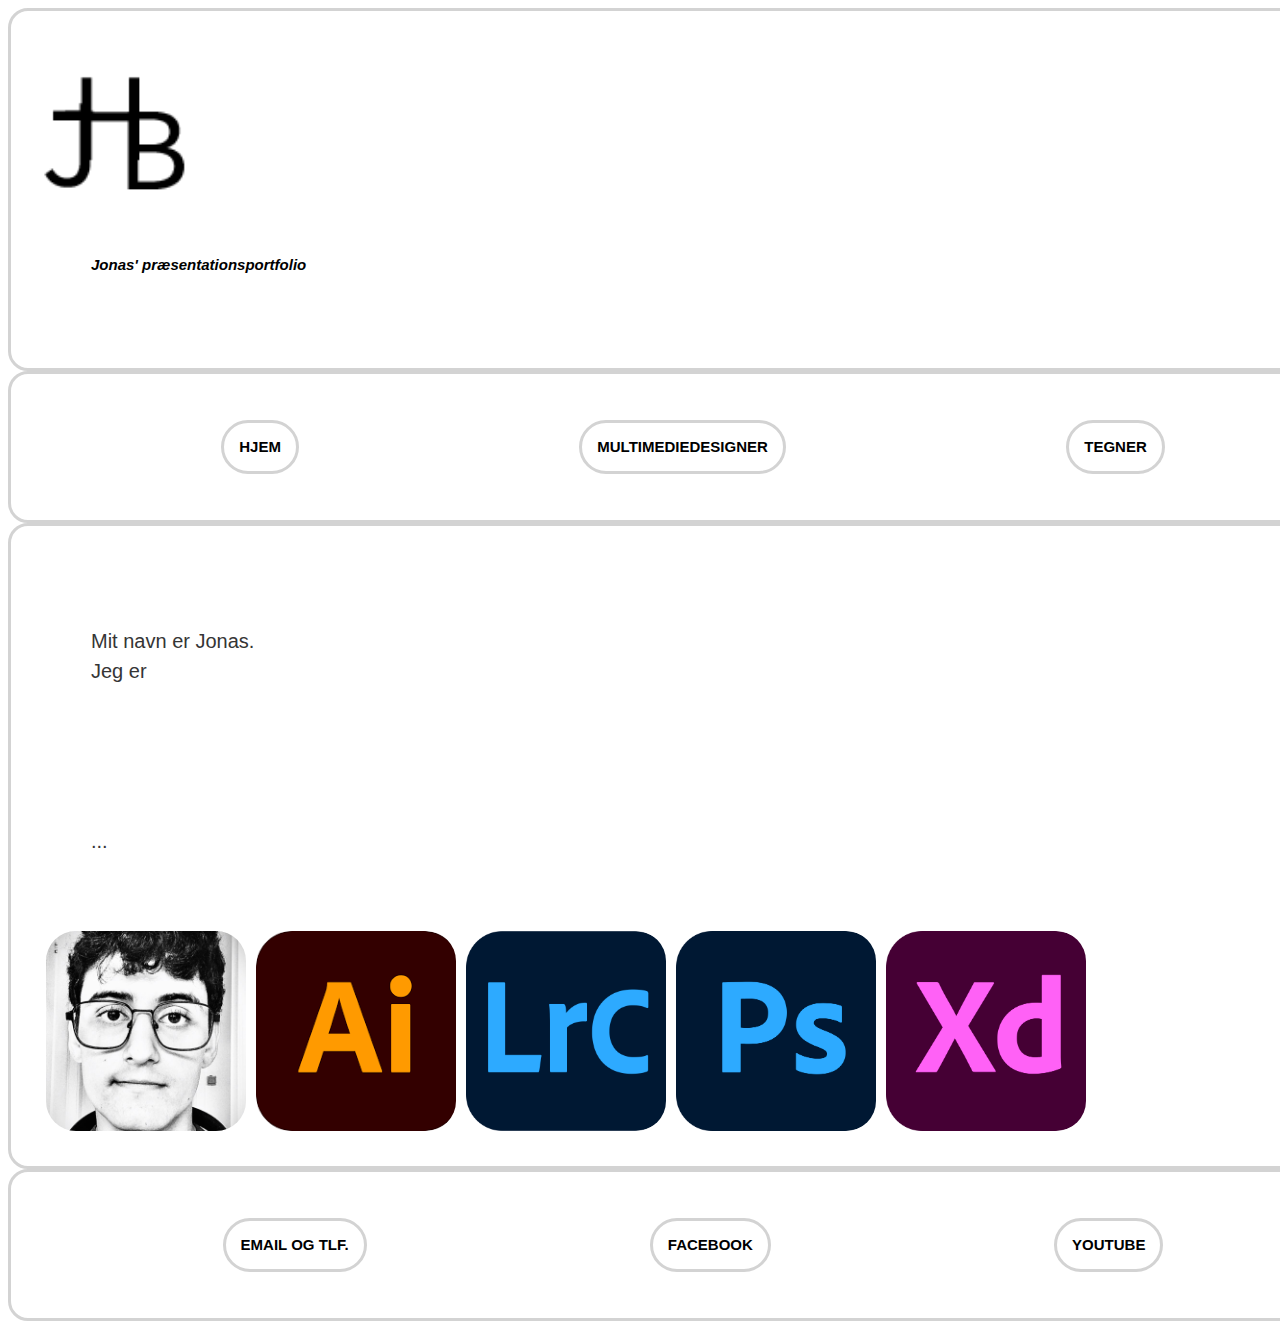
==== index.html @ 6641fd5e "Kode-opdatering, d. 10/12 2020" ====
<!DOCTYPE html>
<html lang="en">
<link rel="stylesheet" type="text/css" href="stylesheets.css">
<head>
    <meta charset="UTF-8">
    <meta name="viewport" content="width=device-width, initial-scale=1.0">
    <title>Forside</title>
</head>
<body>
    <div class="grid-container">
        
        <div class="header-index">
            <div class="logo-boks"></div>
            <div class="tekst-boks1">
                <p class="Titel">
                    Jonas' præsentationsportfolio
                </p>
            </div>
        </div>

        <nav class="homepage-menu">
            <ul class="menu-punkter">
                <div class="menu-link-box1">
                    <li><a class="top-navigation-link" href="http://jonashawwabroens.dk/index.html">Hjem</a></li>
                </div>
                <div class="menu-link-box2">
                    <li><a class="top-navigation-link" href="http://jonashawwabroens.dk/multimediedesigner.html">Multimediedesigner</a></li>
                </div>
                <div class="menu-link-box3">
                    <li><a class="top-navigation-link" href="http://jonashawwabroens.dk/tegner.html">Tegner</a></li>
                </div>
            </ul>
        </nav>

        <div class="main-content1">
            <div class="tekst-boks2">
                <p class="Tekst">
                    Mit navn er Jonas.<br/>
                    Jeg er 
                </p>
            </div>
            <div class="tekst-boks2">
                <p class="Tekst">
                    ...
                </p>
             </div class="row">
              <div class="column">
                <div class="billede-boks1"></div>
              </div>
              <div class="column">
                <div class="billede-boks2"></div>
              </div>
              <div class="column">
                <div class="billede-boks3"></div>
              </div>
              <div class="column">
                <div class="billede-boks4"></div>
              </div>
              <div class="column">
                <div class="billede-boks5"></div>
              </div>                                      
        </div>

        <nav class="footer">
            <ul class="menu-punkter">
                <div class="footer-link-box1">
                    <li><a class="top-navigation-link" href="http://jonashawwabroens.dk/email_og_tlf..html">Email og tlf.</a></li>
                </div>
                <div class="footer-link-box2">
                    <li><a class="top-navigation-link" href="https://da-dk.facebook.com/jonas.hawwa">Facebook</a></li>
                </div>
                <div class="footer-link-box3">
                    <li><a class="top-navigation-link" href="https://www.youtube.com/results?search_query=https%3A%2F%2Fwww.youtube.com%2Fchannel%2FUC4zqTr6dbG0YzTvXpwWpKdw">Youtube</a></li>
                </div>
            </ul>
        </nav>

    </div>
</body>
</html>
---- stylesheets.css ----
.grid-container {
    display: grid;
    grid-template-columns: 1fr;
    background-color: transparent;
    width: 100%;
    }

.header-index {
    grid-area: header;
    background-color: white;
    border: solid lightgray;
    padding: 30px;
    grid-column-start: 1;
    grid-column-end: 6;
    grid-row-start: 1;
    grid-row-end: 3;
    width: 100%;
    border-radius: 20px;
    }

.homepage-menu {
    grid-area: menu;
    background-color: white;
    border: solid lightgray;
    padding: 30px;
    grid-column-start: 1;
    grid-column-end: 6;
    grid-row-start: 3;
    grid-row-end: 4;
    width: 100%;
    border-radius: 20px;
    }

.main-content1 {
    grid-area: main1;
    background-color: white;
    border: solid lightgray;
    padding: 30px;
    grid-column-start: 1;
    grid-column-end: 6;
    grid-row-start: 4;
    grid-row-end: 18;
    width: 100%;
    border-radius: 20px;
    }

.footer {
    grid-area: footer;
    background-color: white;
    border: solid lightgrey;
    padding: 30px;
    grid-column-start: 1;
    grid-column-end: 6;
    grid-row-start: 18;
    grid-row-end: 20;
    width: 100%;
    border-radius: 20px;
    }

.logo-boks {
    display: grid;
    width: 150px;
    height: 150px;
    background-image: url(Images/personligt-logo.png);
    background-size: cover;
}

.menu-punkter {
    display: flex;
    list-style-type: none;
    justify-content: space-around;
    font-family: sans-serif;
    text-transform: uppercase;
    border-radius: 20px;
    }
    
.top-navigation-link {
    text-decoration: none;
    font-weight: 700;
    font-size: 15px;
    color: black;
    }

.tekst-boks1 {
    display: grid;
    padding: 50px;
    grid-template-columns: 5fr 0.25fr;
}
    
.tekst-boks2 {
    display: flex;
    padding: 50px;
    grid-template-columns: 5fr 0.25fr;
    }
    
.Tekst {
    font-family: sans-serif;
    font-size: 20px;
    color: rgb(53, 53, 53);
    line-height: 1.5;
    }

.column {
    float: left;
    width: 200px;
    padding: 5px;
    }

.row::after {
    content: "";
    clear: both;
    padding: table;
    }

.billede-boks1 {
    display: grid;
    width: 200px;
    height: 200px;
    background-image: url(Images/Selfie.jpg);
    background-size: cover;
    background-color: transparent;
    border-radius: 15%;
    }

.billede-boks2 {
    display: grid;
    width: 200px;
    height: 200px;
    background-image: url(Images/AdobeIllustrator.png);
    background-size: cover;
    background-color: transparent;
    border-radius: 15%;
    }

.billede-boks3 {
    display: grid;
    width: 200px;
    height: 200px;
    background-image: url(Images/AdobeLightroomClassic.png);
    background-size: cover;
    background-color: transparent;
    border-radius: 15%;
    }
    
.billede-boks4 {
    display: grid;
    width: 200px;
    height: 200px;
    background-image: url(Images/AdobePhotoshop.png);
    background-size: cover;
    background-color: transparent;
    border-radius: 15%;
    }

.billede-boks5 {
    display: grid;
    width: 200px;
    height: 200px;
    background-image: url(Images/AdobeXD.png);
    background-size: cover;
    background-color: transparent;
    border-radius: 15%;
    }
    
.billede-boks6 {
    display: grid;
    width: 190px;
    height: 120px;
    background-image: url(Images/WroofLogo.jpg);
    background-size: cover;
    background-color: transparent;
    border-radius: 5%;
    }

.billede-boks7 {
    display: grid;
    width: 190px;
    height: 120px;
    background-image: url(Images/ITHelpLogo.jpg);
    background-size: cover;
    background-color: transparent;
    border-radius: 5%;
    }

.billede-boks8 {
    display: grid;
    width: 190px;
    height: 120px;
    background-image: url(Images/AestetikOevelse.jpg);
    background-size: cover;
    background-color: transparent;
    border-radius: 5%;
    }

.billede-boks9 {
    display: grid;
    width: 195px;
    height: 110px;
    background-image: url(Images/MockupIndex.jpg);
    background-size: cover;
    background-color: transparent;
    border-radius: 5%;
    }

.billede-boks10 {
    display: grid;
    width: 195px;
    height: 110px;
    background-image: url(Images/MockupIndexBund.jpg);
    background-size: cover;
    background-color: transparent;
    border-radius: 5%;
    }

.billede-boks11 {
    display: grid;
    width: 190px;
    height: 170px;
    background-image: url(Images/MockupUnderMenuBar1.jpg);
    background-size: cover;
    background-color: transparent;
    border-radius: 5%;
    }

.billede-boks12 {
    display: grid;
    width: 190px;
    height: 80px;
    background-image: url(Images/MockupForum.jpg);
    background-size: cover;
    background-color: transparent;
    border-radius: 5%;
    }

.billede-boks13 {
    display: grid;
    width: 190px;
    height: 170px;
    background-image: url(Images/MockupUnderMenuBar2.jpg);
    background-size: cover;
    background-color: transparent;
    border-radius: 5%;
    }

.billede-boks14 {
    display: grid;
    width: 195px;
    height: 110px;
    background-image: url(Images/MockupUndersideMedlemmer.jpg);
    background-size: cover;
    background-color: transparent;
    border-radius: 5%;
    }

.billede-boks15 {
    display: grid;
    width: 195px;
    height: 110px;
    background-image: url(Images/MockupUndersideMedlemmerBund.jpg);
    background-size: cover;
    background-color: transparent;
    border-radius: 5%;
    }

.billede-boks16 {
    display: grid;
    width: 195px;
    height: 110px;
    background-image: url(Images/MockupUndersideBestyrrelsen.jpg);
    background-size: cover;
    background-color: transparent;
    border-radius: 5%;
    }

.billede-boks17 {
    display: grid;
    width: 190px;
    height: 62.5px;
    background-image: url(Images/MockupSlideDownKortKontaktWebudvikleren.jpg);
    background-size: cover;
    background-color: transparent;
    border-radius: 5%;
    }

.billede-boks18 {
    display: grid;
    width: 125px;
    height: 251px;
    background-image: url(Images/MockupSlidedownKortLinks.jpg);
    background-size: cover;
    background-color: transparent;
    border-radius: 5%;
    }

.billede-boks19 {
    display: grid;
    width: 190px;
    height: 150px;
    background-image: url(Images/DigitaltKatalogSideNr1.jpg);
    background-size: cover;
    background-color: transparent;
    border-radius: 5%;
    }

.billede-boks20 {
    display: grid;
    width: 190px;
    height: 150px;
    background-image: url(Images/DigitaltKatalogSideNr2.jpg);
    background-size: cover;
    background-color: transparent;
    border-radius: 5%;
    }

.billede-boks21 {
    display: grid;
    width: 190px;
    height: 220px;
    background-image: url(Images/LoadingIkon.jpg);
    background-size: cover;
    background-color: transparent;
    border-radius: 5%;
    }

.billede-boks22 {
    display: grid;
    width: 180px;
    height: 270px;
    background-image: url(Images/TegneseriePanelNr1TegneserieSideNr1TilHamletSpørgelsetSlashHamletInterGhost.jpg);
    background-size: cover;
    background-color: transparent;
    border-radius: 5%;
    }

.billede-boks23 {
    display: grid;
    width: 180px;
    height: 270px;
    background-image: url(Images/TegneseriePanelNr2TegneserieSideNr1TilHamletSpørgelsetSlashHamletInterGhost.jpg);
    background-size: cover;
    background-color: transparent;
    border-radius: 5%;
    }
    
.billede-boks24 {
    display: grid;
    width: 190px;
    height: 140px;
    background-image: url(Images/TegneseriePanelNr3TegneserieSideNr1TilHamletSpørgelsetSlashHamletInterGhost.jpg);
    background-size: cover;
    background-color: transparent;
    border-radius: 5%;
    }

.Titel {
    font-size: 15px;
    font-family: sans-serif;
    font-style: italic;
    font-weight: bold;
    }

.menu-link-box1 {
    display: grid;
    padding: 15px;
    background-color: white;
    border: solid lightgrey;
    border-radius: 30px;
    }

.menu-link-box2 {
    display: grid;
    padding: 15px;
    background-color: white;
    border: solid lightgrey;
    border-radius: 30px;
    }

.menu-link-box3 {
    display: grid;
    padding: 15px;
    background-color: white;
    border: solid lightgrey;
    border-radius: 30px;
    }
    
.footer-link-box1 {
    display: grid;
    padding: 15px;
    background-color: white;
    border: solid lightgrey;
    border-radius: 30px;
    }
    
.footer-link-box2 {
    display: grid;
    padding: 15px;
    background-color: white;
    border: solid lightgrey;
    border-radius: 30px;
    }
    
.footer-link-box3 {
    display: grid;
    padding: 15px;
    background-color: white;
    border: solid lightgrey;
    border-radius: 30px;
    }

@media (width: 100%) {
    .grid-container {
        display: grid;
        grid-template-columns: 1fr;
        background-color: transparent;
        width: 100%;
        }
    
    .header-index {
        grid-area: header;
        background-color: white;
        border: solid lightgray;
        padding: 30px;
        grid-column-start: 1;
        grid-column-end: 6;
        grid-row-start: 1;
        grid-row-end: 3;
        width: 100%;
        border-radius: 20px;
        }
    
    .homepage-menu {
        grid-area: menu;
        background-color: white;
        border: solid lightgray;
        padding: 30px;
        grid-column-start: 1;
        grid-column-end: 6;
        grid-row-start: 3;
        grid-row-end: 4;
        width: 100%;
        border-radius: 20px;
        }
    
    .main-content1 {
        grid-area: main1;
        background-color: white;
        border: solid lightgray;
        padding: 30px;
        grid-column-start: 1;
        grid-column-end: 6;
        grid-row-start: 4;
        grid-row-end: 18;
        width: 100%;
        border-radius: 20px;
        }
    
    .footer {
        grid-area: footer;
        background-color: white;
        border: solid lightgrey;
        padding: 30px;
        grid-column-start: 1;
        grid-column-end: 6;
        grid-row-start: 18;
        grid-row-end: 20;
        width: 100%;
        border-radius: 20px;
        }
    
    .logo-boks {
        display: grid;
        width: 150px;
        height: 150px;
        background-image: url(Images/personligt-logo.png);
        background-size: cover;
    }
    
    .menu-punkter {
        display: flex;
        list-style-type: none;
        justify-content: space-around;
        font-family: sans-serif;
        text-transform: uppercase;
        border-radius: 20px;
        }
        
    .top-navigation-link {
        text-decoration: none;
        font-weight: 700;
        font-size: 15px;
        color: black;
        }
    
    .tekst-boks1 {
        display: grid;
        padding: 50px;
        grid-template-columns: 5fr 0.25fr;
    }
        
    .tekst-boks2 {
        display: flex;
        padding: 50px;
        grid-template-columns: 5fr 0.25fr;
        }
        
    .Tekst {
        font-family: sans-serif;
        font-size: 20px;
        color: rgb(53, 53, 53);
        line-height: 1.5;
        }
    
    .column {
        float: left;
        width: 200px;
        padding: 5px;
        }
    
    .row::after {
        content: "";
        clear: both;
        padding: table;
        }
    
    .billede-boks1 {
        display: grid;
        width: 200px;
        height: 200px;
        background-image: url(Images/Selfie.jpg);
        background-size: cover;
        background-color: transparent;
        border-radius: 15%;
        }
    
    .billede-boks2 {
        display: grid;
        width: 200px;
        height: 200px;
        background-image: url(Images/AdobeIllustrator.png);
        background-size: cover;
        background-color: transparent;
        border-radius: 15%;
        }
    
    .billede-boks3 {
        display: grid;
        width: 200px;
        height: 200px;
        background-image: url(Images/AdobeLightroomClassic.png);
        background-size: cover;
        background-color: transparent;
        border-radius: 15%;
        }
        
    .billede-boks4 {
        display: grid;
        width: 200px;
        height: 200px;
        background-image: url(Images/AdobePhotoshop.png);
        background-size: cover;
        background-color: transparent;
        border-radius: 15%;
        }
    
    .billede-boks5 {
        display: grid;
        width: 200px;
        height: 200px;
        background-image: url(Images/AdobeXD.png);
        background-size: cover;
        background-color: transparent;
        border-radius: 15%;
        }
        
    .billede-boks6 {
        display: grid;
        width: 190px;
        height: 120px;
        background-image: url(Images/WroofLogo.jpg);
        background-size: cover;
        background-color: transparent;
        border-radius: 5%;
        }
    
    .billede-boks7 {
        display: grid;
        width: 190px;
        height: 120px;
        background-image: url(Images/ITHelpLogo.jpg);
        background-size: cover;
        background-color: transparent;
        border-radius: 5%;
        }
    
    .billede-boks8 {
        display: grid;
        width: 190px;
        height: 120px;
        background-image: url(Images/AestetikOevelse.jpg);
        background-size: cover;
        background-color: transparent;
        border-radius: 5%;
        }
    
    .billede-boks9 {
        display: grid;
        width: 195px;
        height: 110px;
        background-image: url(Images/MockupIndex.jpg);
        background-size: cover;
        background-color: transparent;
        border-radius: 5%;
        }
    
    .billede-boks10 {
        display: grid;
        width: 195px;
        height: 110px;
        background-image: url(Images/MockupIndexBund.jpg);
        background-size: cover;
        background-color: transparent;
        border-radius: 5%;
        }
    
    .billede-boks11 {
        display: grid;
        width: 190px;
        height: 170px;
        background-image: url(Images/MockupUnderMenuBar1.jpg);
        background-size: cover;
        background-color: transparent;
        border-radius: 5%;
        }
    
    .billede-boks12 {
        display: grid;
        width: 190px;
        height: 80px;
        background-image: url(Images/MockupForum.jpg);
        background-size: cover;
        background-color: transparent;
        border-radius: 5%;
        }
    
    .billede-boks13 {
        display: grid;
        width: 190px;
        height: 170px;
        background-image: url(Images/MockupUnderMenuBar2.jpg);
        background-size: cover;
        background-color: transparent;
        border-radius: 5%;
        }
    
    .billede-boks14 {
        display: grid;
        width: 195px;
        height: 110px;
        background-image: url(Images/MockupUndersideMedlemmer.jpg);
        background-size: cover;
        background-color: transparent;
        border-radius: 5%;
        }
    
    .billede-boks15 {
        display: grid;
        width: 195px;
        height: 110px;
        background-image: url(Images/MockupUndersideMedlemmerBund.jpg);
        background-size: cover;
        background-color: transparent;
        border-radius: 5%;
        }
    
    .billede-boks16 {
        display: grid;
        width: 195px;
        height: 110px;
        background-image: url(Images/MockupUndersideBestyrrelsen.jpg);
        background-size: cover;
        background-color: transparent;
        border-radius: 5%;
        }
    
    .billede-boks17 {
        display: grid;
        width: 190px;
        height: 62.5px;
        background-image: url(Images/MockupSlideDownKortKontaktWebudvikleren.jpg);
        background-size: cover;
        background-color: transparent;
        border-radius: 5%;
        }
    
    .billede-boks18 {
        display: grid;
        width: 125px;
        height: 251px;
        background-image: url(Images/MockupSlidedownKortLinks.jpg);
        background-size: cover;
        background-color: transparent;
        border-radius: 5%;
        }
    
    .billede-boks19 {
        display: grid;
        width: 190px;
        height: 150px;
        background-image: url(Images/DigitaltKatalogSideNr1.jpg);
        background-size: cover;
        background-color: transparent;
        border-radius: 5%;
        }
    
    .billede-boks20 {
        display: grid;
        width: 190px;
        height: 150px;
        background-image: url(Images/DigitaltKatalogSideNr2.jpg);
        background-size: cover;
        background-color: transparent;
        border-radius: 5%;
        }
    
    .billede-boks21 {
        display: grid;
        width: 190px;
        height: 220px;
        background-image: url(Images/LoadingIkon.jpg);
        background-size: cover;
        background-color: transparent;
        border-radius: 5%;
        }
    
    .billede-boks22 {
        display: grid;
        width: 180px;
        height: 270px;
        background-image: url(Images/TegneseriePanelNr1TegneserieSideNr1TilHamletSpørgelsetSlashHamletInterGhost.jpg);
        background-size: cover;
        background-color: transparent;
        border-radius: 5%;
        }
    
    .billede-boks23 {
        display: grid;
        width: 180px;
        height: 270px;
        background-image: url(Images/TegneseriePanelNr2TegneserieSideNr1TilHamletSpørgelsetSlashHamletInterGhost.jpg);
        background-size: cover;
        background-color: transparent;
        border-radius: 5%;
        }
        
    .billede-boks24 {
        display: grid;
        width: 190px;
        height: 140px;
        background-image: url(Images/TegneseriePanelNr3TegneserieSideNr1TilHamletSpørgelsetSlashHamletInterGhost.jpg);
        background-size: cover;
        background-color: transparent;
        border-radius: 5%;
        }
    
    .Titel {
        font-size: 15px;
        font-family: sans-serif;
        font-style: italic;
        font-weight: bold;
        }
    
    .menu-link-box1 {
        display: grid;
        padding: 15px;
        background-color: white;
        border: solid lightgrey;
        border-radius: 30px;
        }
    
    .menu-link-box2 {
        display: grid;
        padding: 15px;
        background-color: white;
        border: solid lightgrey;
        border-radius: 30px;
        }
    
    .menu-link-box3 {
        display: grid;
        padding: 15px;
        background-color: white;
        border: solid lightgrey;
        border-radius: 30px;
        }
        
    .footer-link-box1 {
        display: grid;
        padding: 15px;
        background-color: white;
        border: solid lightgrey;
        border-radius: 30px;
        }
        
    .footer-link-box2 {
        display: grid;
        padding: 15px;
        background-color: white;
        border: solid lightgrey;
        border-radius: 30px;
        }
        
    .footer-link-box3 {
        display: grid;
        padding: 15px;
        background-color: white;
        border: solid lightgrey;
        border-radius: 30px;
        }

    }
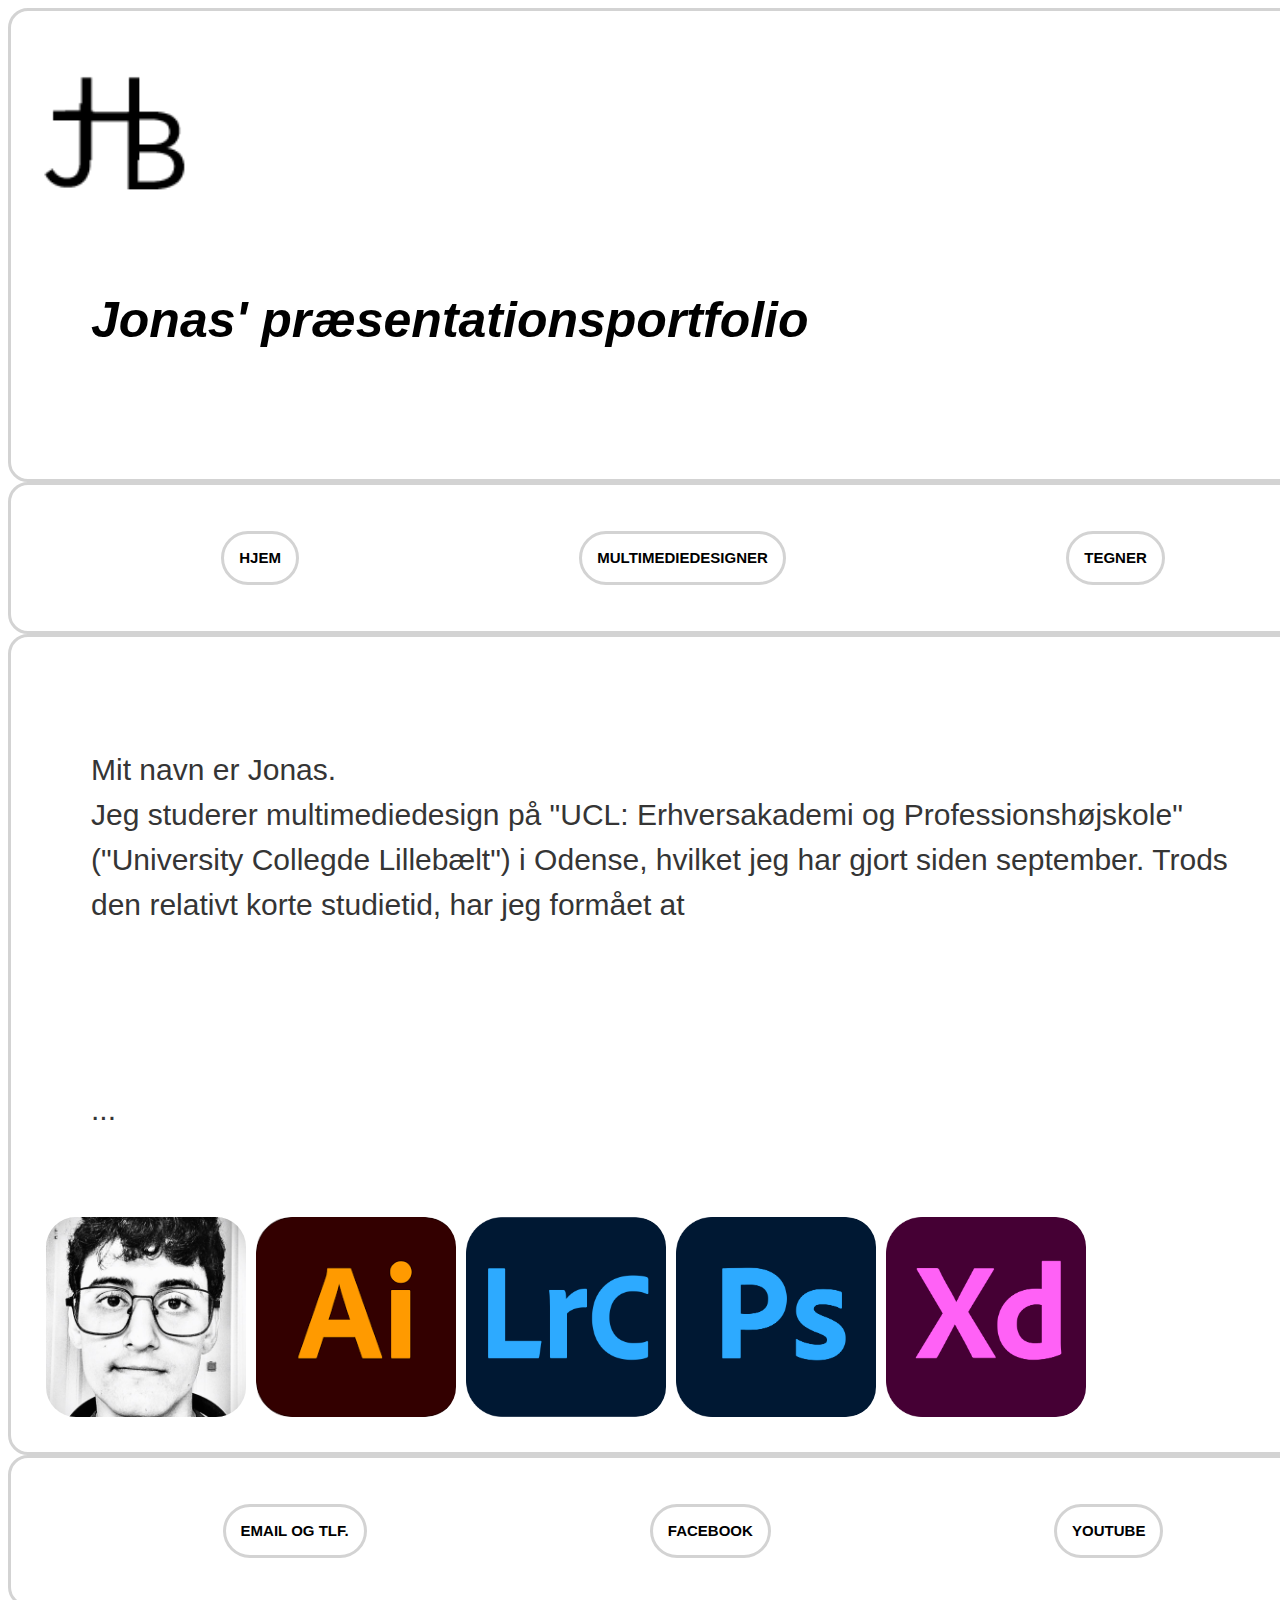
==== commit 2259000f: "Kode-opdatering, d. 10/12 2020" ====
--- a/index.html
+++ b/index.html
@@ -36,7 +36,7 @@
             <div class="tekst-boks2">
                 <p class="Tekst">
                     Mit navn er Jonas.<br/>
-                    Jeg er 
+                    Jeg studerer multimediedesign på "UCL: Erhversakademi og Professionshøjskole" ("University Collegde Lillebælt") i Odense, hvilket jeg har gjort siden september. Trods den relativt korte studietid, har jeg formået at 
                 </p>
             </div>
             <div class="tekst-boks2">
--- a/stylesheets.css
+++ b/stylesheets.css
@@ -95,7 +95,7 @@
     
 .Tekst {
     font-family: sans-serif;
-    font-size: 20px;
+    font-size: 30px;
     color: rgb(53, 53, 53);
     line-height: 1.5;
     }
@@ -353,7 +353,7 @@
     }
 
 .Titel {
-    font-size: 15px;
+    font-size: 50px;
     font-family: sans-serif;
     font-style: italic;
     font-weight: bold;
@@ -505,7 +505,7 @@
         
     .Tekst {
         font-family: sans-serif;
-        font-size: 20px;
+        font-size: 30px;
         color: rgb(53, 53, 53);
         line-height: 1.5;
         }
@@ -763,7 +763,7 @@
         }
     
     .Titel {
-        font-size: 15px;
+        font-size: 50px;
         font-family: sans-serif;
         font-style: italic;
         font-weight: bold;
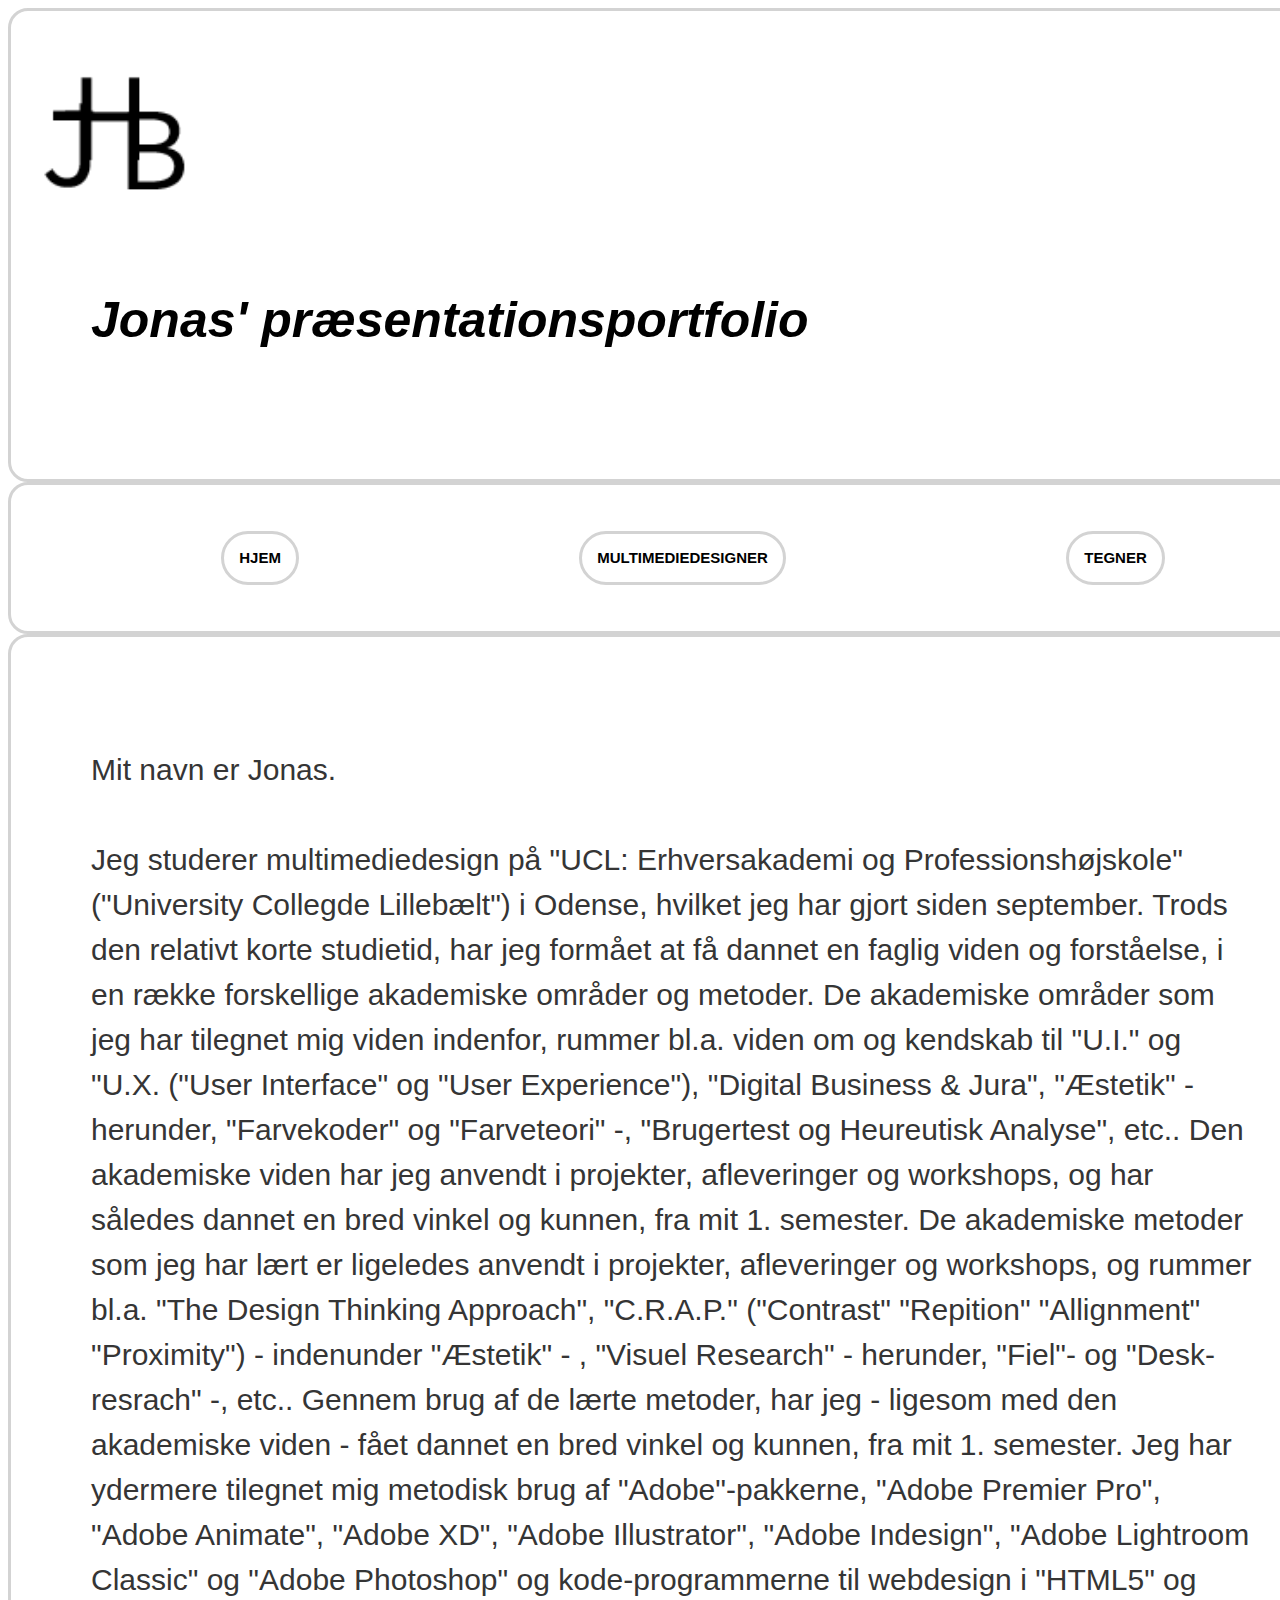
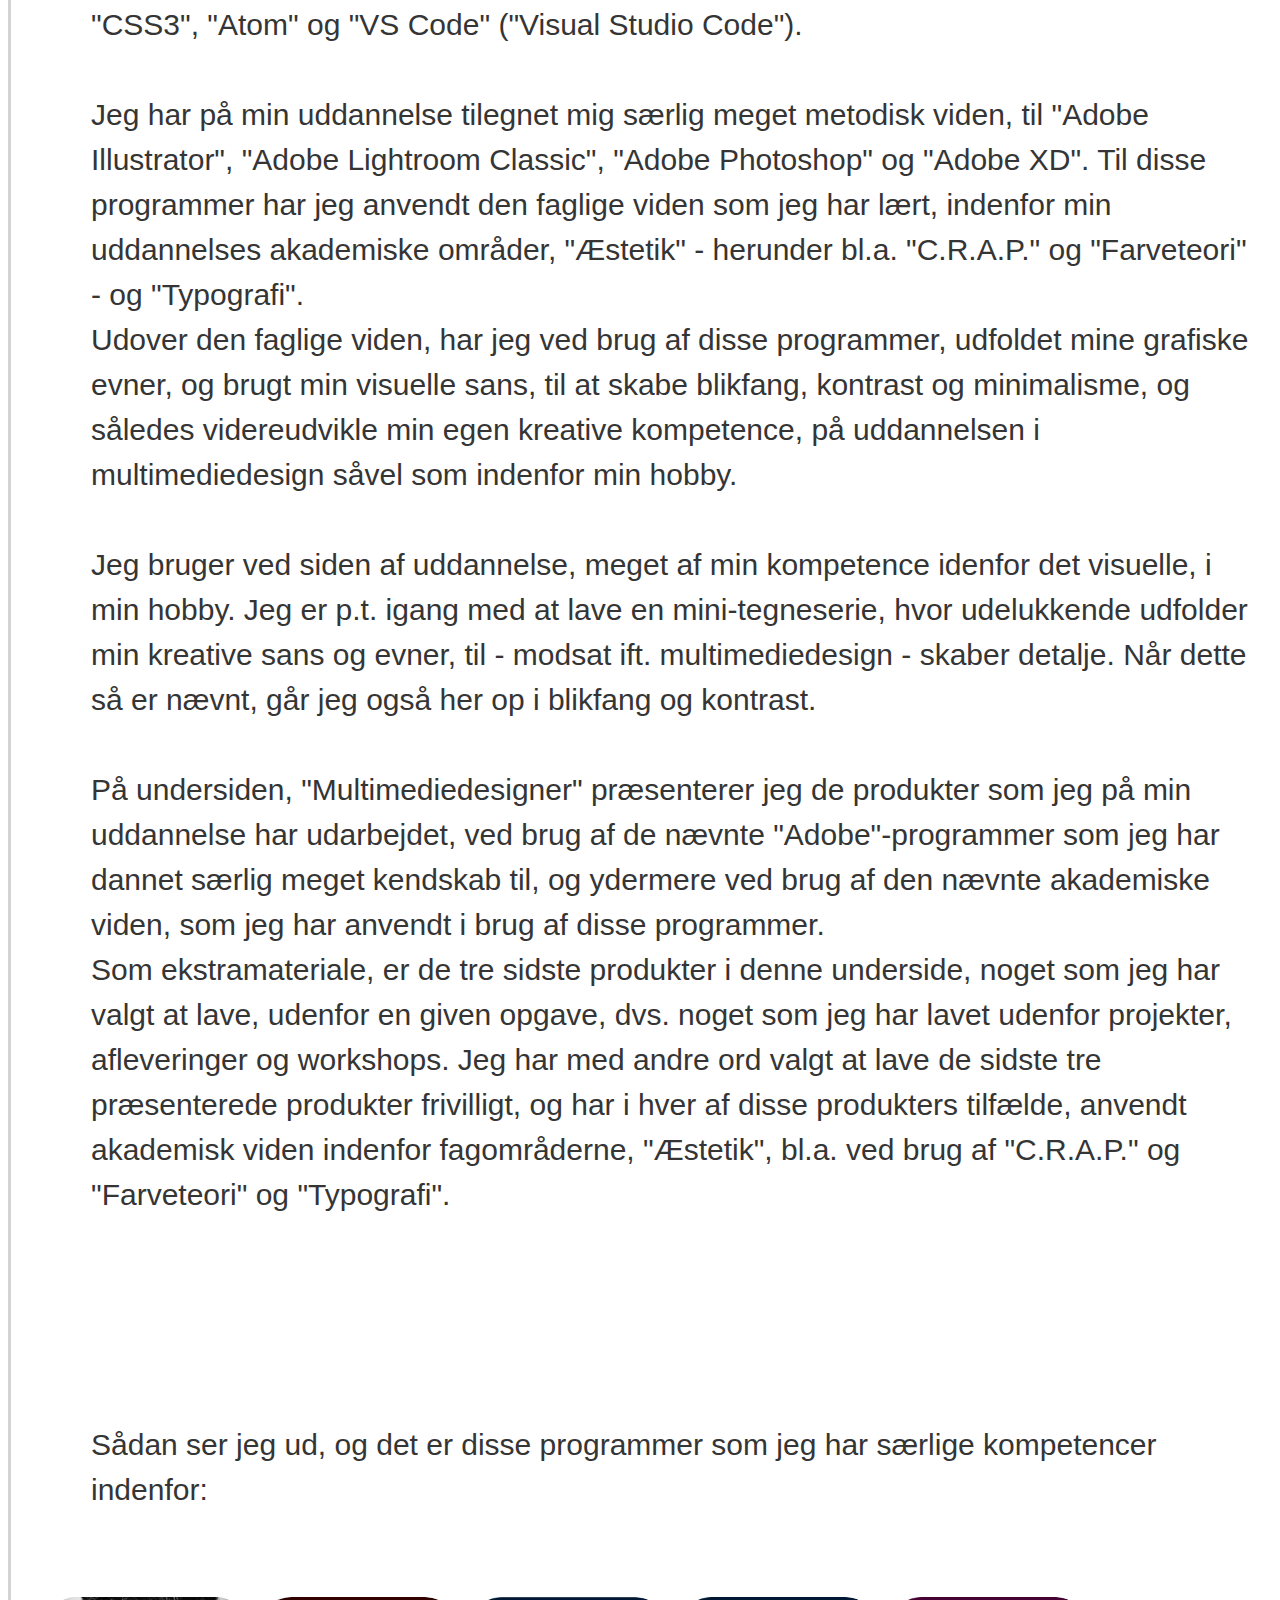
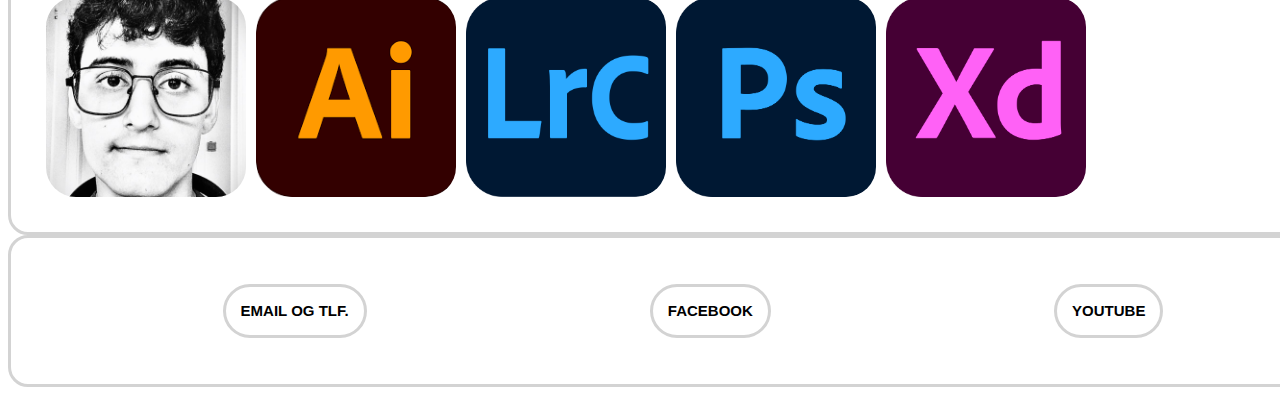
==== commit 658c7769: "Kode-opdatering, d. 13/12 2020" ====
--- a/index.html
+++ b/index.html
@@ -35,13 +35,25 @@
         <div class="main-content1">
             <div class="tekst-boks2">
                 <p class="Tekst">
-                    Mit navn er Jonas.<br/>
-                    Jeg studerer multimediedesign på "UCL: Erhversakademi og Professionshøjskole" ("University Collegde Lillebælt") i Odense, hvilket jeg har gjort siden september. Trods den relativt korte studietid, har jeg formået at 
+                    Mit navn er Jonas.
+                    <br/><br/>
+                    Jeg studerer multimediedesign på "UCL: Erhversakademi og Professionshøjskole" ("University Collegde Lillebælt") i Odense, hvilket jeg har gjort siden september. Trods den relativt korte studietid, har jeg formået at få dannet en faglig viden og forståelse, i en række forskellige akademiske områder og metoder. De akademiske områder som jeg har tilegnet mig viden indenfor, rummer bl.a. viden om og kendskab til "U.I." og "U.X. ("User Interface" og "User Experience"), "Digital Business & Jura", "Æstetik" - herunder, "Farvekoder" og "Farveteori" -, "Brugertest og Heureutisk Analyse", etc.. Den akademiske viden har jeg anvendt i projekter, afleveringer og workshops, og har således dannet en bred vinkel og kunnen, fra mit 1. semester. De akademiske metoder som jeg har lært er ligeledes anvendt i projekter, afleveringer og workshops, og rummer bl.a. "The Design Thinking Approach", "C.R.A.P." ("Contrast" "Repition" "Allignment" "Proximity") - indenunder "Æstetik" - , "Visuel Research" - herunder, "Fiel"- og "Desk-resrach" -, etc.. Gennem brug af de lærte metoder, har jeg - ligesom med den akademiske viden - fået dannet en bred vinkel og kunnen, fra mit 1. semester. Jeg har ydermere tilegnet mig metodisk brug af "Adobe"-pakkerne, "Adobe Premier Pro", "Adobe Animate", "Adobe XD", "Adobe Illustrator", "Adobe Indesign", "Adobe Lightroom Classic" og "Adobe Photoshop" og kode-programmerne til webdesign i "HTML5" og "CSS3", "Atom" og "VS Code" ("Visual Studio Code").   
+                    <br/><br/>
+                    Jeg har på min uddannelse tilegnet mig særlig meget metodisk viden, til "Adobe Illustrator", "Adobe Lightroom Classic", "Adobe Photoshop" og "Adobe XD". Til disse programmer har jeg anvendt den faglige viden som jeg har lært, indenfor min uddannelses akademiske områder, "Æstetik" - herunder bl.a. "C.R.A.P." og "Farveteori" - og "Typografi". 
+                    <br/>
+                    Udover den faglige viden, har jeg ved brug af disse programmer, udfoldet mine grafiske evner, og brugt min visuelle sans, til at skabe blikfang, kontrast og minimalisme, og således videreudvikle min egen kreative kompetence, på uddannelsen i multimediedesign såvel som indenfor min hobby.
+                    <br/><br/>
+                    Jeg bruger ved siden af uddannelse, meget af min kompetence idenfor det visuelle, i min hobby. Jeg er p.t. igang med at lave en mini-tegneserie, hvor udelukkende udfolder min kreative sans og evner, til - modsat ift. multimediedesign - skaber detalje. Når dette så er nævnt, går jeg også her op i blikfang og kontrast.
+                    <br/><br/>
+                    På undersiden, "Multimediedesigner" præsenterer jeg de produkter som jeg på min uddannelse har udarbejdet, ved brug af de nævnte "Adobe"-programmer som jeg har dannet særlig meget kendskab til, og ydermere ved brug af den nævnte akademiske viden, som jeg har anvendt i brug af disse programmer. 
+                    <br/>
+                    Som ekstramateriale, er de tre sidste produkter i denne underside, noget som jeg har valgt at lave, udenfor en given opgave, dvs. noget som jeg har lavet udenfor projekter, afleveringer og workshops. Jeg har med andre ord valgt at lave de sidste tre præsenterede produkter frivilligt, og har i hver af disse produkters tilfælde, anvendt akademisk viden indenfor fagområderne, "Æstetik", bl.a. ved brug af "C.R.A.P." og "Farveteori" og "Typografi".
+                    <br/><br/> 
                 </p>
             </div>
             <div class="tekst-boks2">
                 <p class="Tekst">
-                    ...
+                    Sådan ser jeg ud, og det er disse programmer som jeg har særlige kompetencer indenfor:
                 </p>
              </div class="row">
               <div class="column">
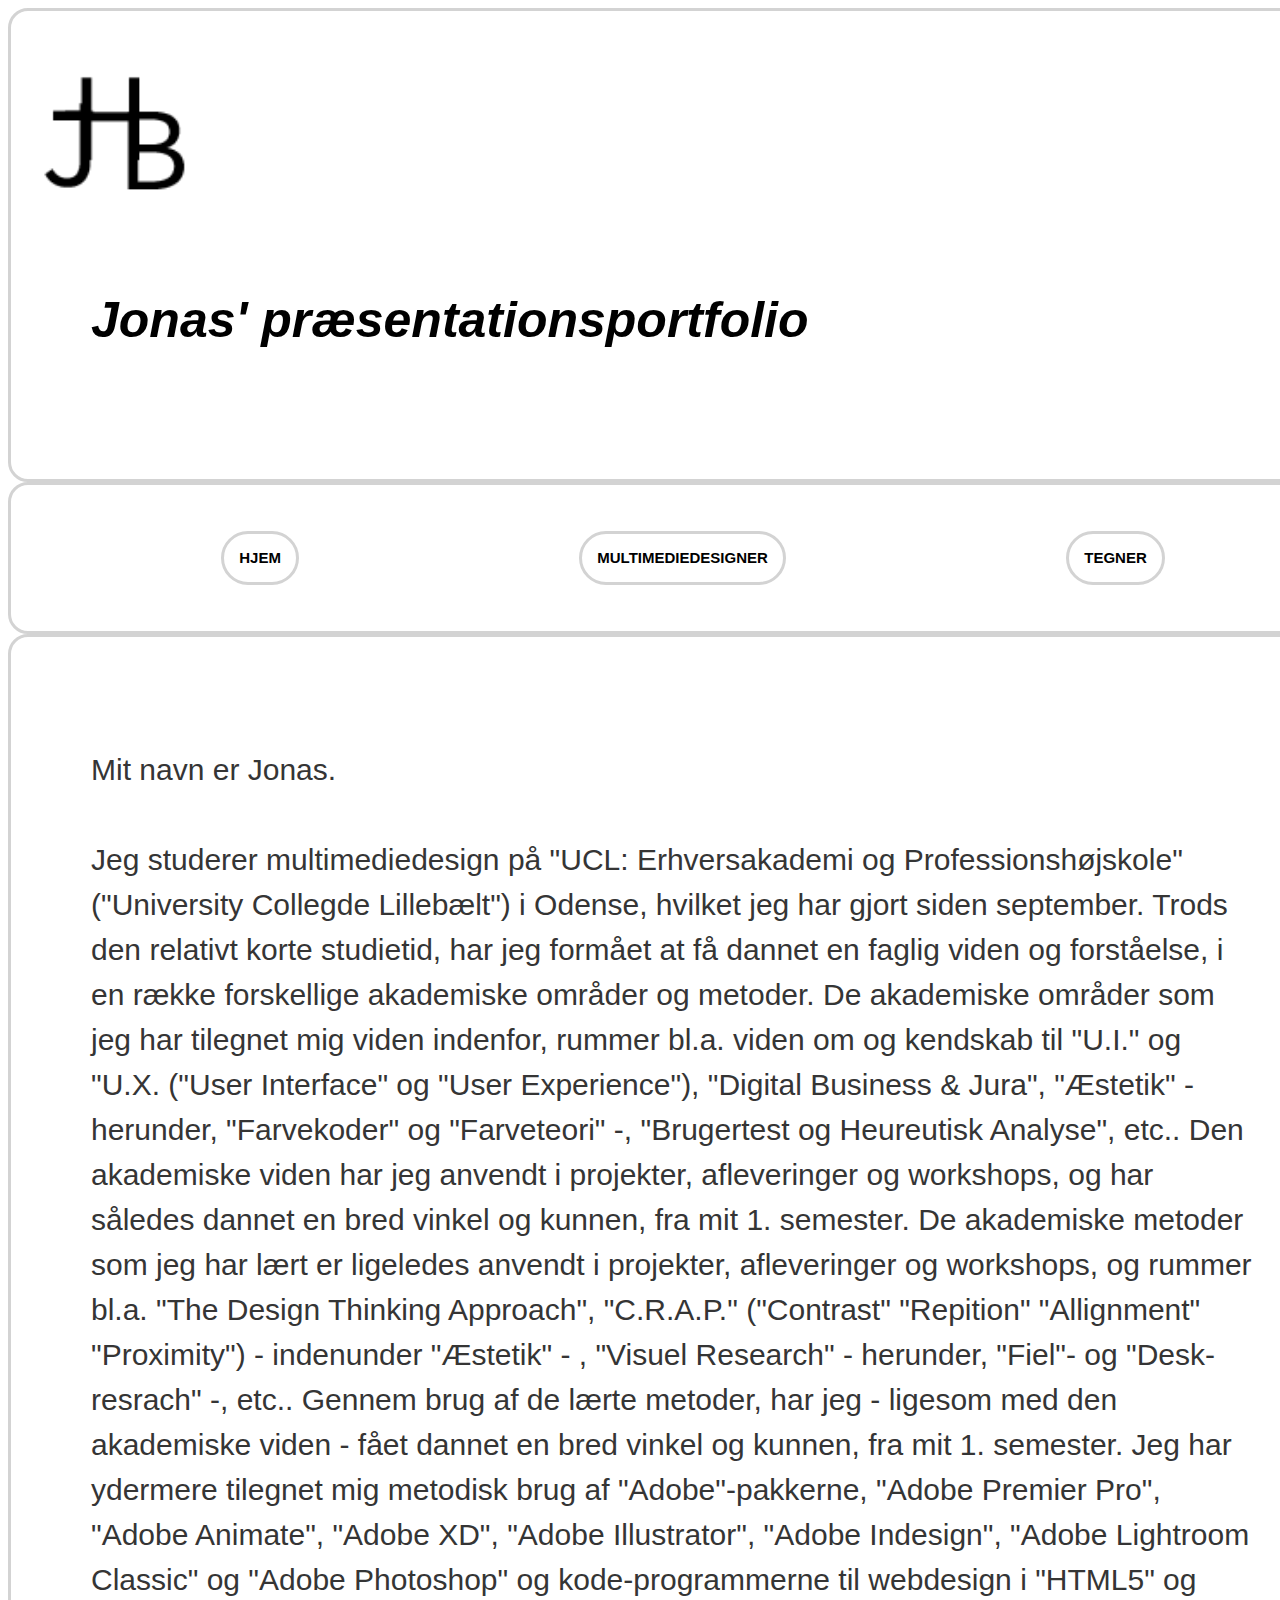
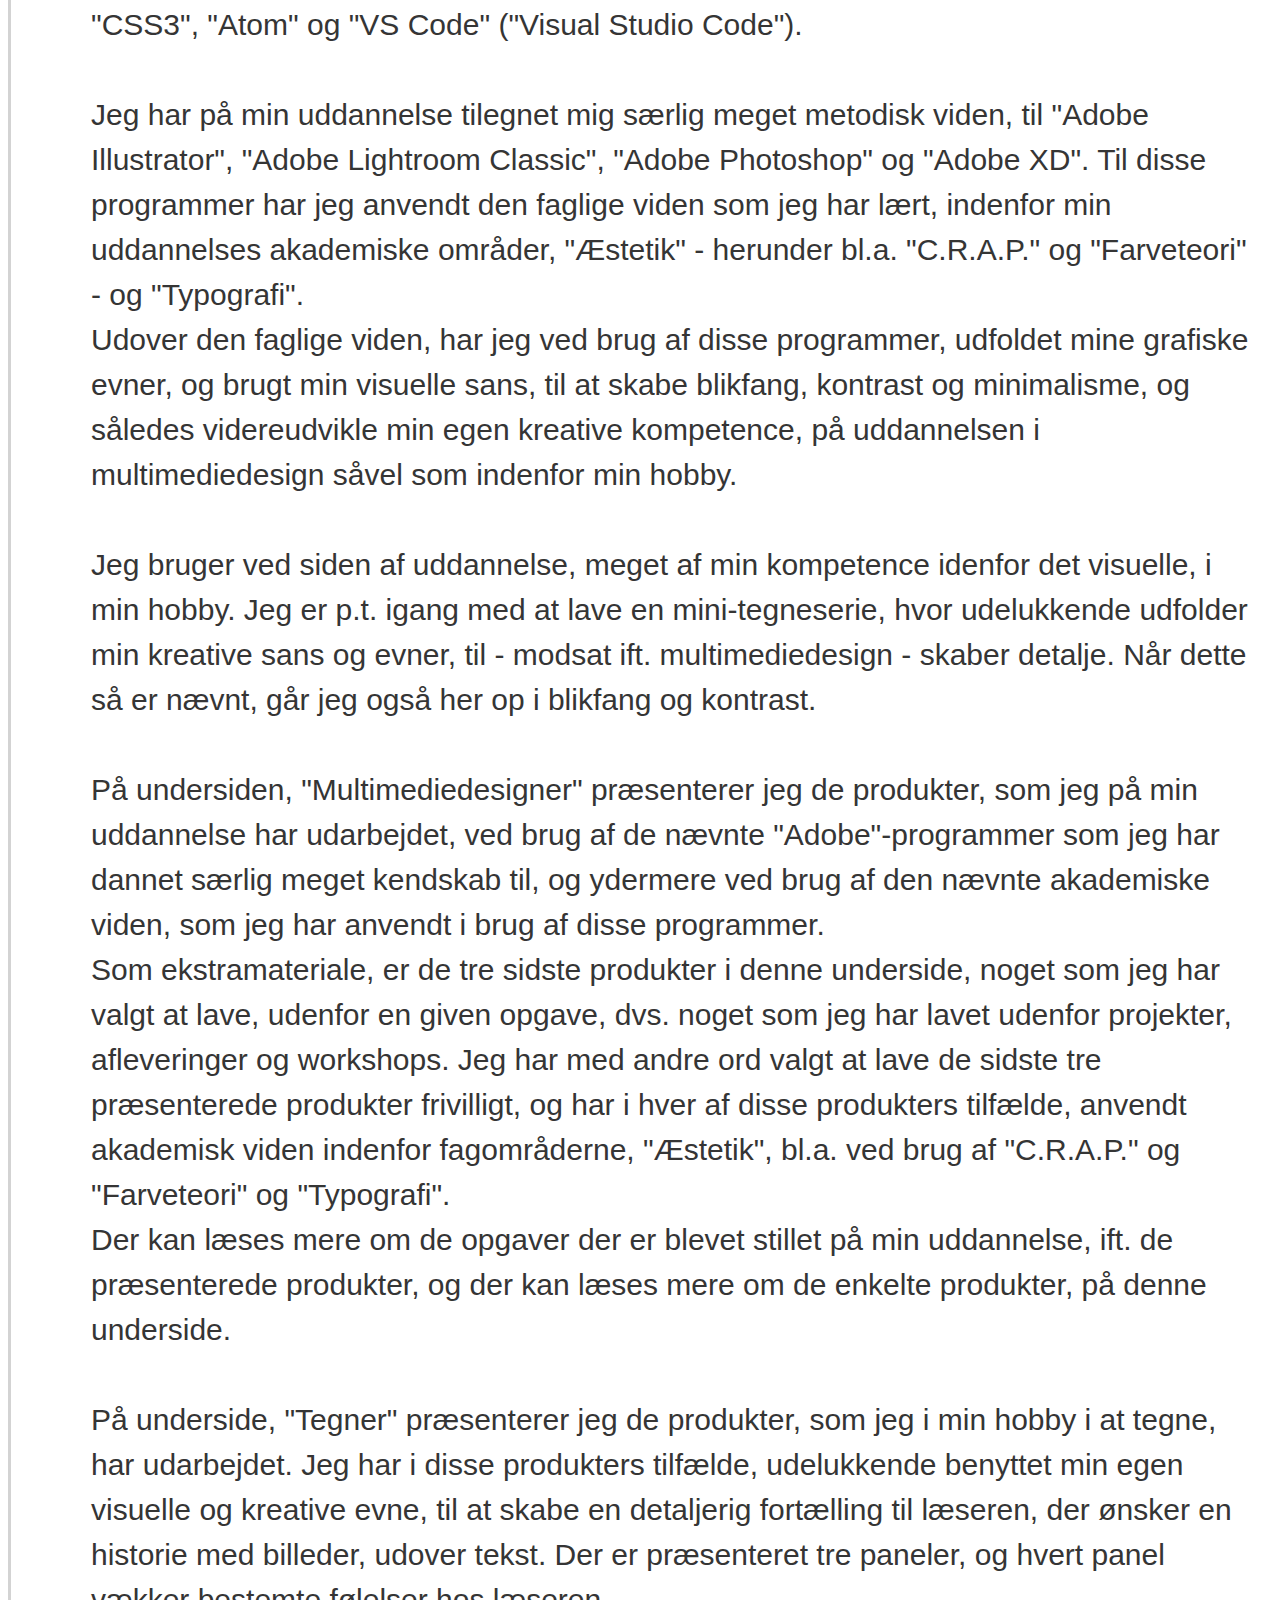
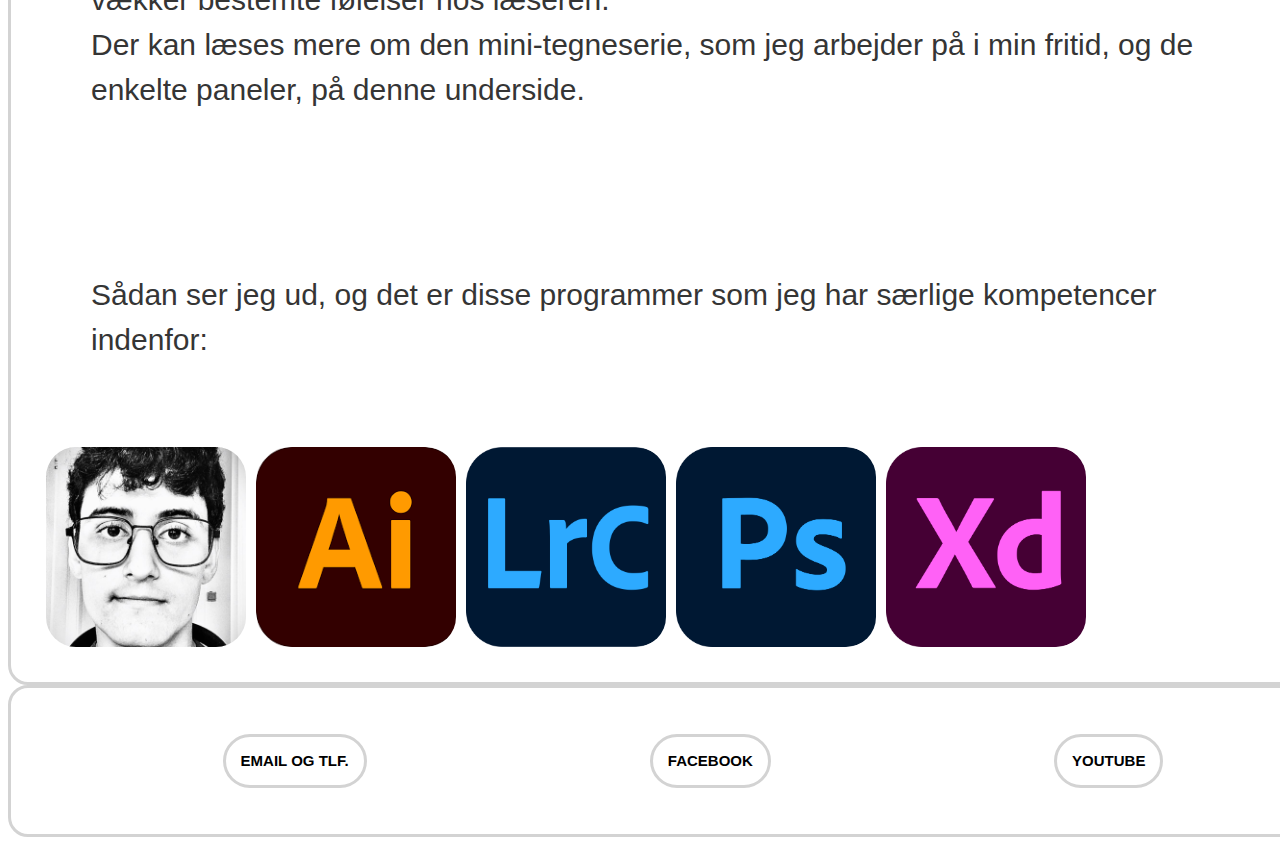
==== commit de0ef3cd: "Kode-opdatering, d. 13/12 2020" ====
--- a/index.html
+++ b/index.html
@@ -36,19 +36,29 @@
             <div class="tekst-boks2">
                 <p class="Tekst">
                     Mit navn er Jonas.
-                    <br/><br/>
+                    <br/>
+                    <br/>
                     Jeg studerer multimediedesign på "UCL: Erhversakademi og Professionshøjskole" ("University Collegde Lillebælt") i Odense, hvilket jeg har gjort siden september. Trods den relativt korte studietid, har jeg formået at få dannet en faglig viden og forståelse, i en række forskellige akademiske områder og metoder. De akademiske områder som jeg har tilegnet mig viden indenfor, rummer bl.a. viden om og kendskab til "U.I." og "U.X. ("User Interface" og "User Experience"), "Digital Business & Jura", "Æstetik" - herunder, "Farvekoder" og "Farveteori" -, "Brugertest og Heureutisk Analyse", etc.. Den akademiske viden har jeg anvendt i projekter, afleveringer og workshops, og har således dannet en bred vinkel og kunnen, fra mit 1. semester. De akademiske metoder som jeg har lært er ligeledes anvendt i projekter, afleveringer og workshops, og rummer bl.a. "The Design Thinking Approach", "C.R.A.P." ("Contrast" "Repition" "Allignment" "Proximity") - indenunder "Æstetik" - , "Visuel Research" - herunder, "Fiel"- og "Desk-resrach" -, etc.. Gennem brug af de lærte metoder, har jeg - ligesom med den akademiske viden - fået dannet en bred vinkel og kunnen, fra mit 1. semester. Jeg har ydermere tilegnet mig metodisk brug af "Adobe"-pakkerne, "Adobe Premier Pro", "Adobe Animate", "Adobe XD", "Adobe Illustrator", "Adobe Indesign", "Adobe Lightroom Classic" og "Adobe Photoshop" og kode-programmerne til webdesign i "HTML5" og "CSS3", "Atom" og "VS Code" ("Visual Studio Code").   
-                    <br/><br/>
+                    <br/>
+                    <br/>
                     Jeg har på min uddannelse tilegnet mig særlig meget metodisk viden, til "Adobe Illustrator", "Adobe Lightroom Classic", "Adobe Photoshop" og "Adobe XD". Til disse programmer har jeg anvendt den faglige viden som jeg har lært, indenfor min uddannelses akademiske områder, "Æstetik" - herunder bl.a. "C.R.A.P." og "Farveteori" - og "Typografi". 
                     <br/>
                     Udover den faglige viden, har jeg ved brug af disse programmer, udfoldet mine grafiske evner, og brugt min visuelle sans, til at skabe blikfang, kontrast og minimalisme, og således videreudvikle min egen kreative kompetence, på uddannelsen i multimediedesign såvel som indenfor min hobby.
-                    <br/><br/>
+                    <br/>
+                    <br/>
                     Jeg bruger ved siden af uddannelse, meget af min kompetence idenfor det visuelle, i min hobby. Jeg er p.t. igang med at lave en mini-tegneserie, hvor udelukkende udfolder min kreative sans og evner, til - modsat ift. multimediedesign - skaber detalje. Når dette så er nævnt, går jeg også her op i blikfang og kontrast.
-                    <br/><br/>
-                    På undersiden, "Multimediedesigner" præsenterer jeg de produkter som jeg på min uddannelse har udarbejdet, ved brug af de nævnte "Adobe"-programmer som jeg har dannet særlig meget kendskab til, og ydermere ved brug af den nævnte akademiske viden, som jeg har anvendt i brug af disse programmer. 
+                    <br/>
+                    <br/>
+                    På undersiden, "Multimediedesigner" præsenterer jeg de produkter, som jeg på min uddannelse har udarbejdet, ved brug af de nævnte "Adobe"-programmer som jeg har dannet særlig meget kendskab til, og ydermere ved brug af den nævnte akademiske viden, som jeg har anvendt i brug af disse programmer. 
                     <br/>
                     Som ekstramateriale, er de tre sidste produkter i denne underside, noget som jeg har valgt at lave, udenfor en given opgave, dvs. noget som jeg har lavet udenfor projekter, afleveringer og workshops. Jeg har med andre ord valgt at lave de sidste tre præsenterede produkter frivilligt, og har i hver af disse produkters tilfælde, anvendt akademisk viden indenfor fagområderne, "Æstetik", bl.a. ved brug af "C.R.A.P." og "Farveteori" og "Typografi".
-                    <br/><br/> 
+                    <br/>
+                    Der kan læses mere om de opgaver der er blevet stillet på min uddannelse, ift. de præsenterede produkter, og der kan læses mere om de enkelte produkter, på denne underside.
+                    <br/>
+                    <br/>
+                    På underside, "Tegner" præsenterer jeg de produkter, som jeg i min hobby i at tegne, har udarbejdet. Jeg har i disse produkters tilfælde, udelukkende benyttet min egen visuelle og kreative evne, til at skabe en detaljerig fortælling til læseren, der ønsker en historie med billeder, udover tekst. Der er præsenteret tre paneler, og hvert panel vækker bestemte følelser hos læseren.
+                    <br/>
+                    Der kan læses mere om den mini-tegneserie, som jeg arbejder på i min fritid, og de enkelte paneler, på denne underside.   
                 </p>
             </div>
             <div class="tekst-boks2">
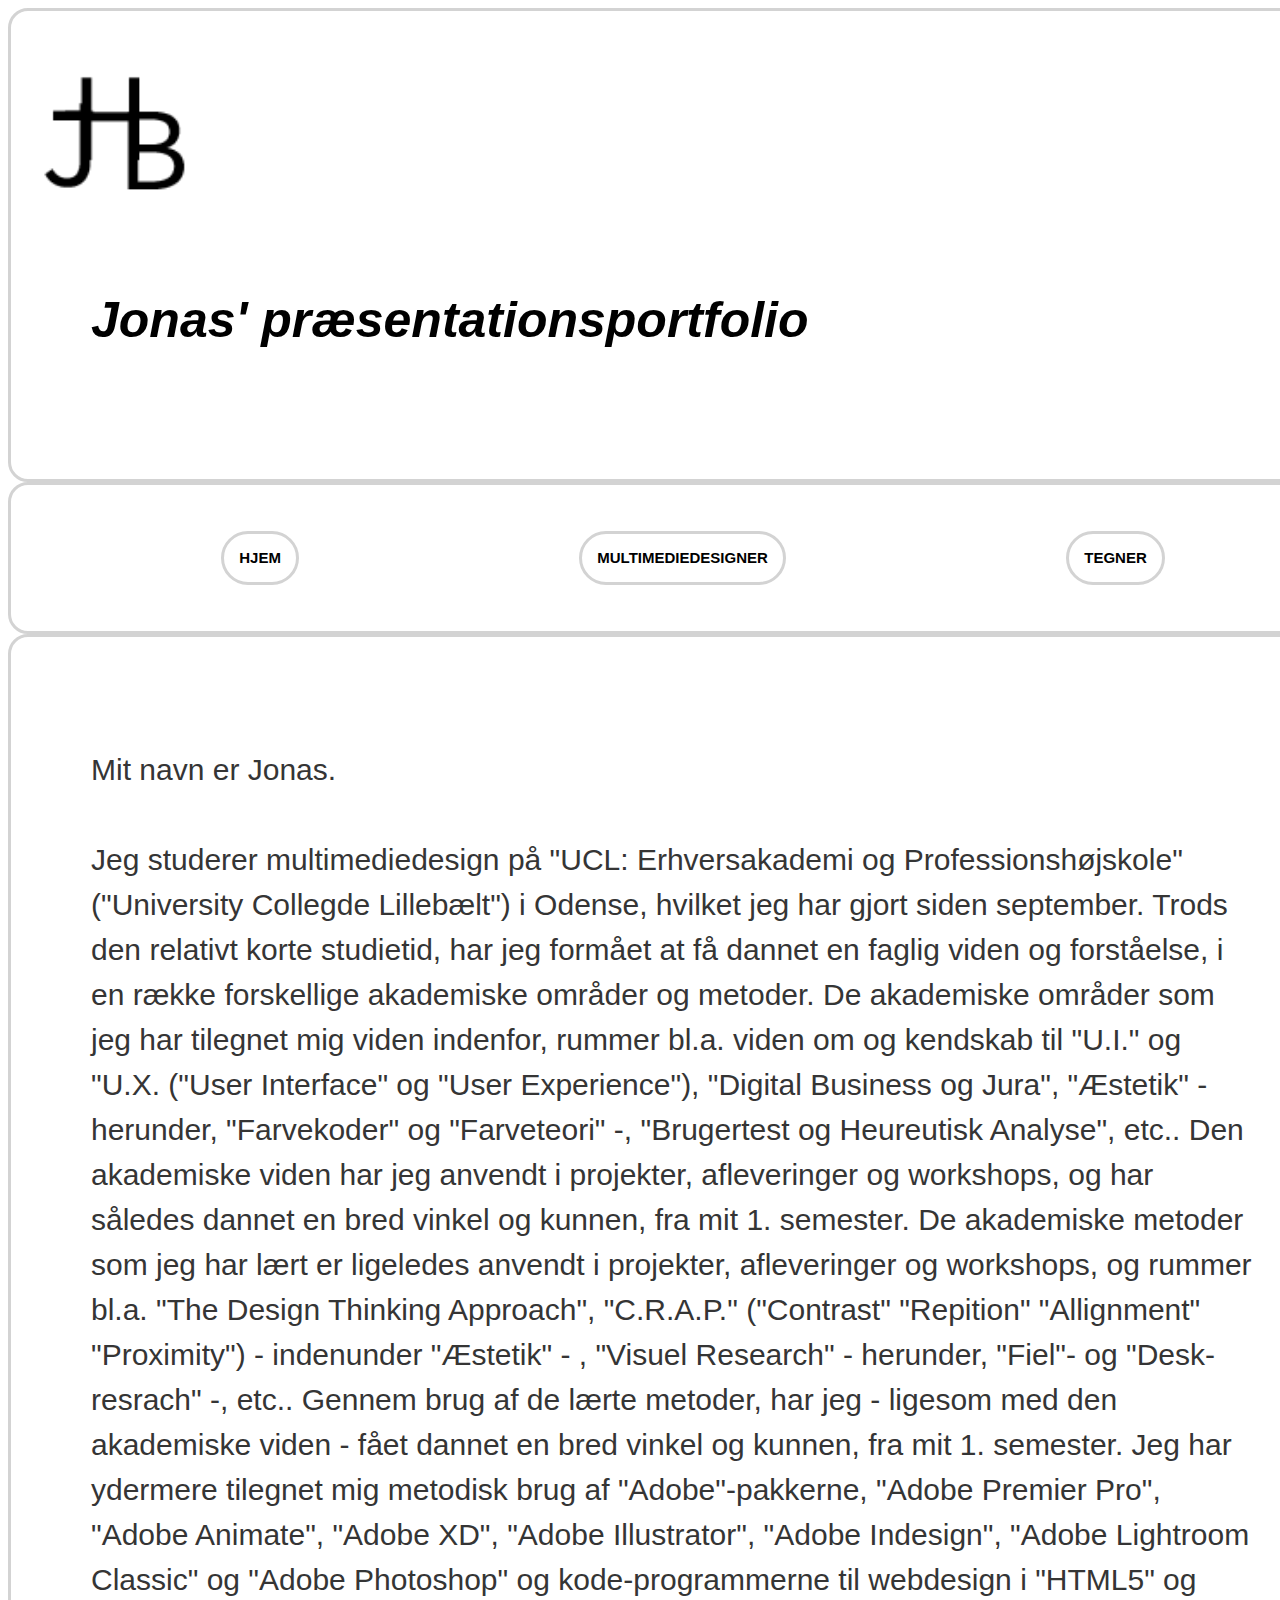
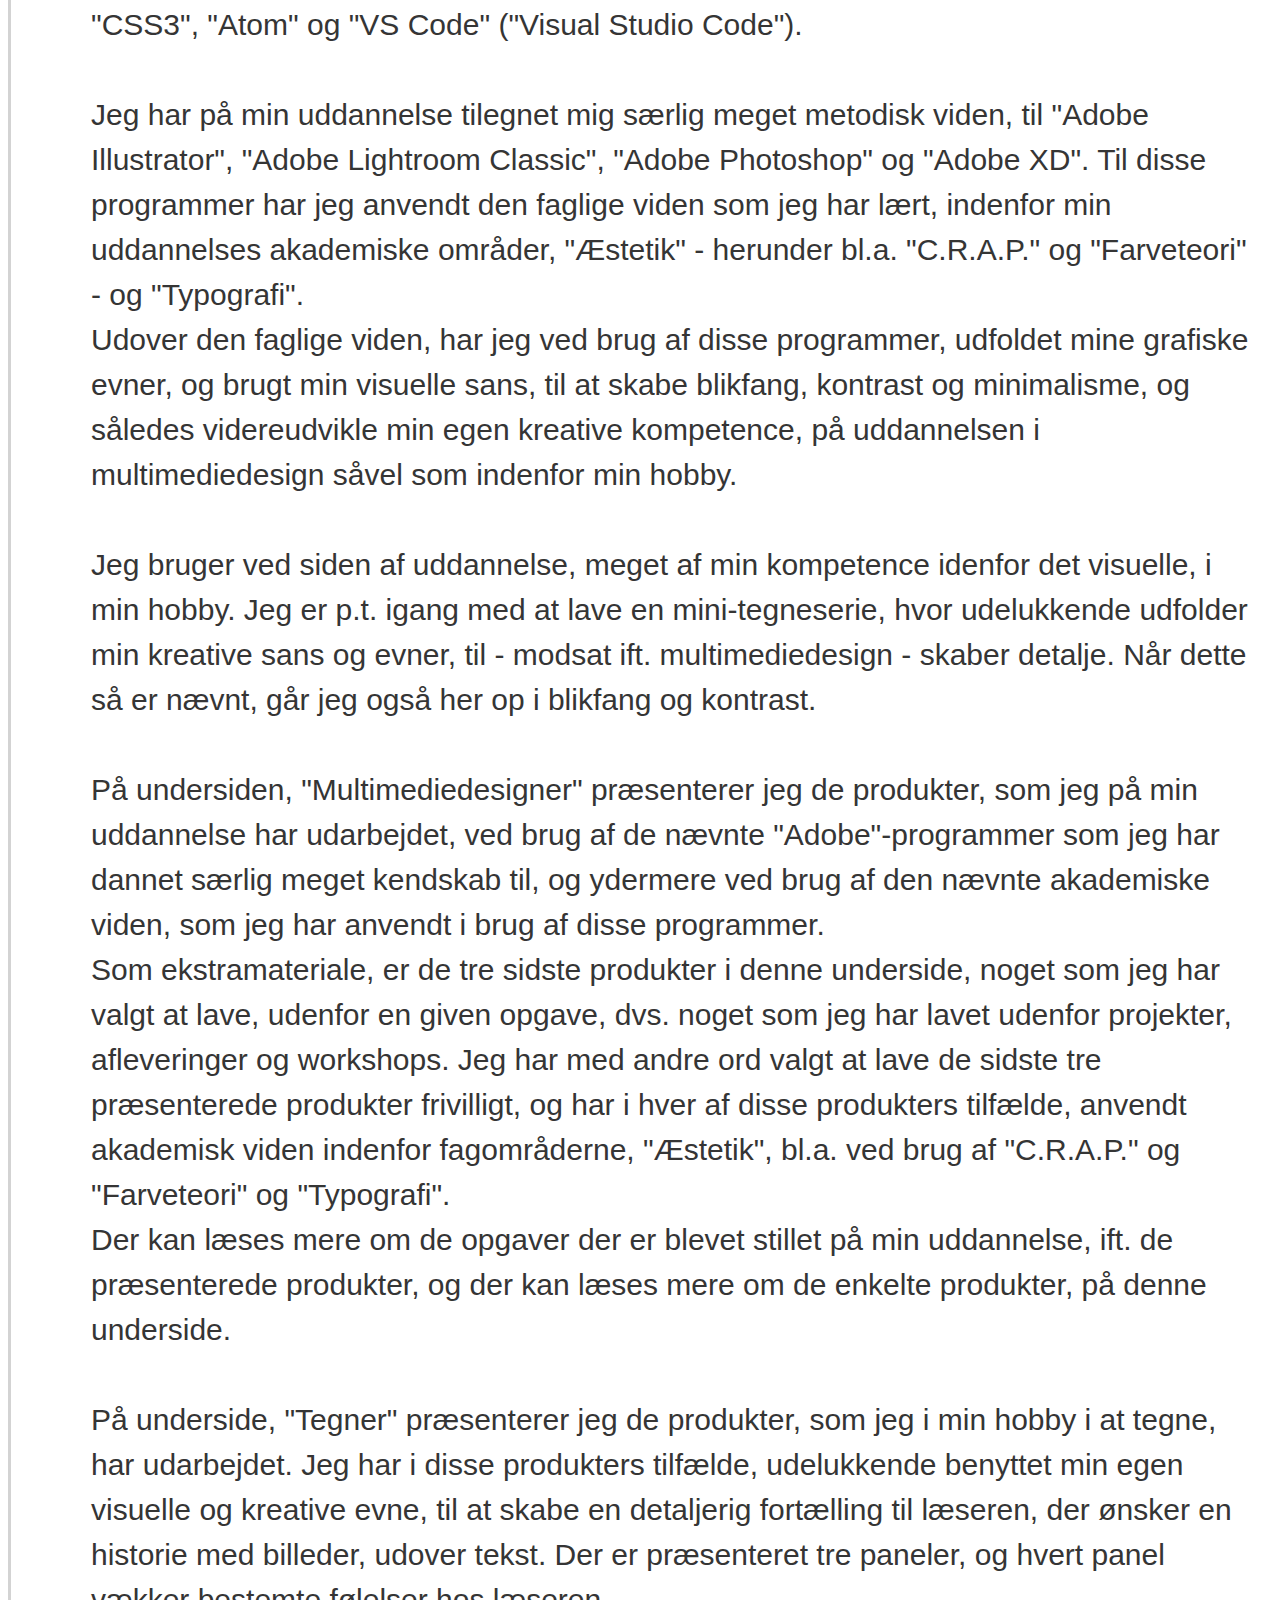
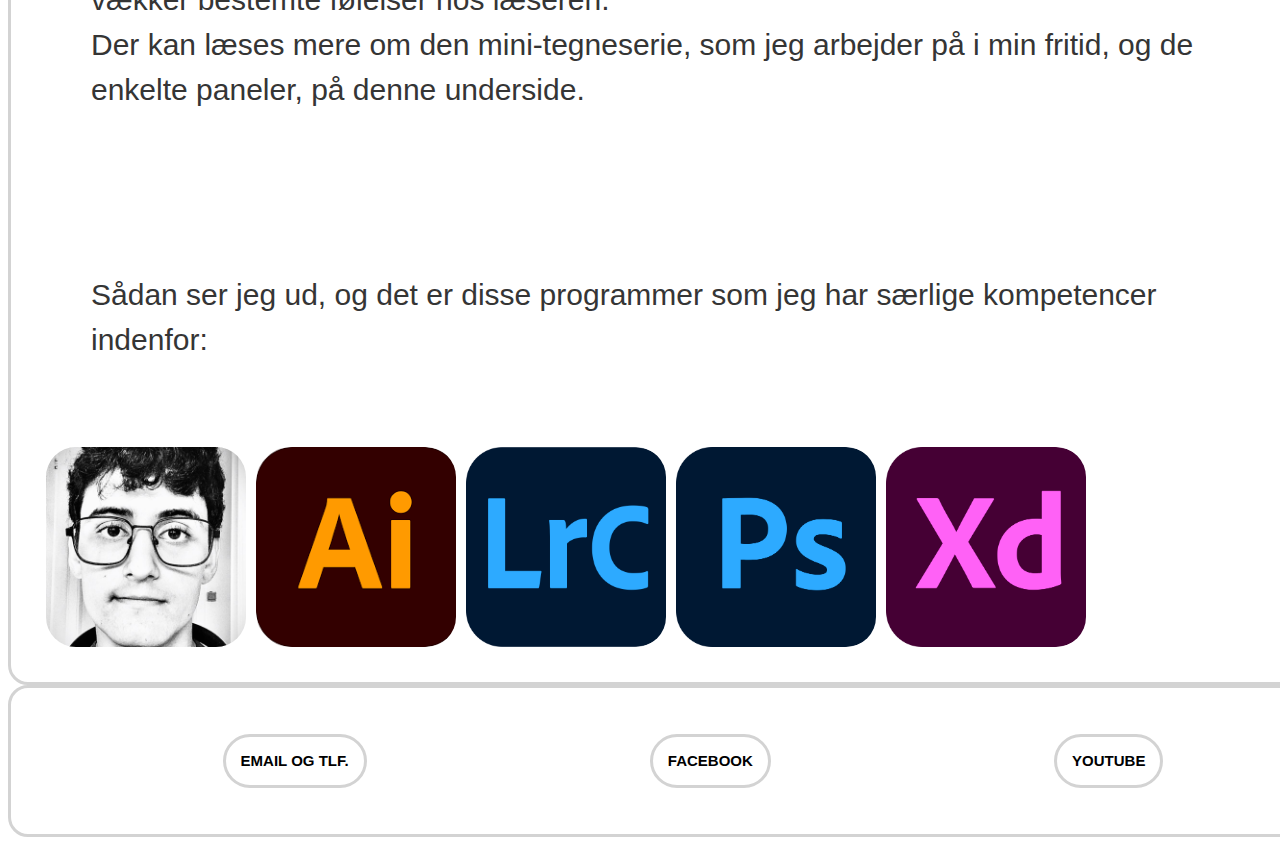
==== commit b09b24e4: "Kode-opdatering, d. 13/12 2020" ====
--- a/index.html
+++ b/index.html
@@ -38,7 +38,7 @@
                     Mit navn er Jonas.
                     <br/>
                     <br/>
-                    Jeg studerer multimediedesign på "UCL: Erhversakademi og Professionshøjskole" ("University Collegde Lillebælt") i Odense, hvilket jeg har gjort siden september. Trods den relativt korte studietid, har jeg formået at få dannet en faglig viden og forståelse, i en række forskellige akademiske områder og metoder. De akademiske områder som jeg har tilegnet mig viden indenfor, rummer bl.a. viden om og kendskab til "U.I." og "U.X. ("User Interface" og "User Experience"), "Digital Business & Jura", "Æstetik" - herunder, "Farvekoder" og "Farveteori" -, "Brugertest og Heureutisk Analyse", etc.. Den akademiske viden har jeg anvendt i projekter, afleveringer og workshops, og har således dannet en bred vinkel og kunnen, fra mit 1. semester. De akademiske metoder som jeg har lært er ligeledes anvendt i projekter, afleveringer og workshops, og rummer bl.a. "The Design Thinking Approach", "C.R.A.P." ("Contrast" "Repition" "Allignment" "Proximity") - indenunder "Æstetik" - , "Visuel Research" - herunder, "Fiel"- og "Desk-resrach" -, etc.. Gennem brug af de lærte metoder, har jeg - ligesom med den akademiske viden - fået dannet en bred vinkel og kunnen, fra mit 1. semester. Jeg har ydermere tilegnet mig metodisk brug af "Adobe"-pakkerne, "Adobe Premier Pro", "Adobe Animate", "Adobe XD", "Adobe Illustrator", "Adobe Indesign", "Adobe Lightroom Classic" og "Adobe Photoshop" og kode-programmerne til webdesign i "HTML5" og "CSS3", "Atom" og "VS Code" ("Visual Studio Code").   
+                    Jeg studerer multimediedesign på "UCL: Erhversakademi og Professionshøjskole" ("University Collegde Lillebælt") i Odense, hvilket jeg har gjort siden september. Trods den relativt korte studietid, har jeg formået at få dannet en faglig viden og forståelse, i en række forskellige akademiske områder og metoder. De akademiske områder som jeg har tilegnet mig viden indenfor, rummer bl.a. viden om og kendskab til "U.I." og "U.X. ("User Interface" og "User Experience"), "Digital Business og Jura", "Æstetik" - herunder, "Farvekoder" og "Farveteori" -, "Brugertest og Heureutisk Analyse", etc.. Den akademiske viden har jeg anvendt i projekter, afleveringer og workshops, og har således dannet en bred vinkel og kunnen, fra mit 1. semester. De akademiske metoder som jeg har lært er ligeledes anvendt i projekter, afleveringer og workshops, og rummer bl.a. "The Design Thinking Approach", "C.R.A.P." ("Contrast" "Repition" "Allignment" "Proximity") - indenunder "Æstetik" - , "Visuel Research" - herunder, "Fiel"- og "Desk-resrach" -, etc.. Gennem brug af de lærte metoder, har jeg - ligesom med den akademiske viden - fået dannet en bred vinkel og kunnen, fra mit 1. semester. Jeg har ydermere tilegnet mig metodisk brug af "Adobe"-pakkerne, "Adobe Premier Pro", "Adobe Animate", "Adobe XD", "Adobe Illustrator", "Adobe Indesign", "Adobe Lightroom Classic" og "Adobe Photoshop" og kode-programmerne til webdesign i "HTML5" og "CSS3", "Atom" og "VS Code" ("Visual Studio Code").   
                     <br/>
                     <br/>
                     Jeg har på min uddannelse tilegnet mig særlig meget metodisk viden, til "Adobe Illustrator", "Adobe Lightroom Classic", "Adobe Photoshop" og "Adobe XD". Til disse programmer har jeg anvendt den faglige viden som jeg har lært, indenfor min uddannelses akademiske områder, "Æstetik" - herunder bl.a. "C.R.A.P." og "Farveteori" - og "Typografi". 
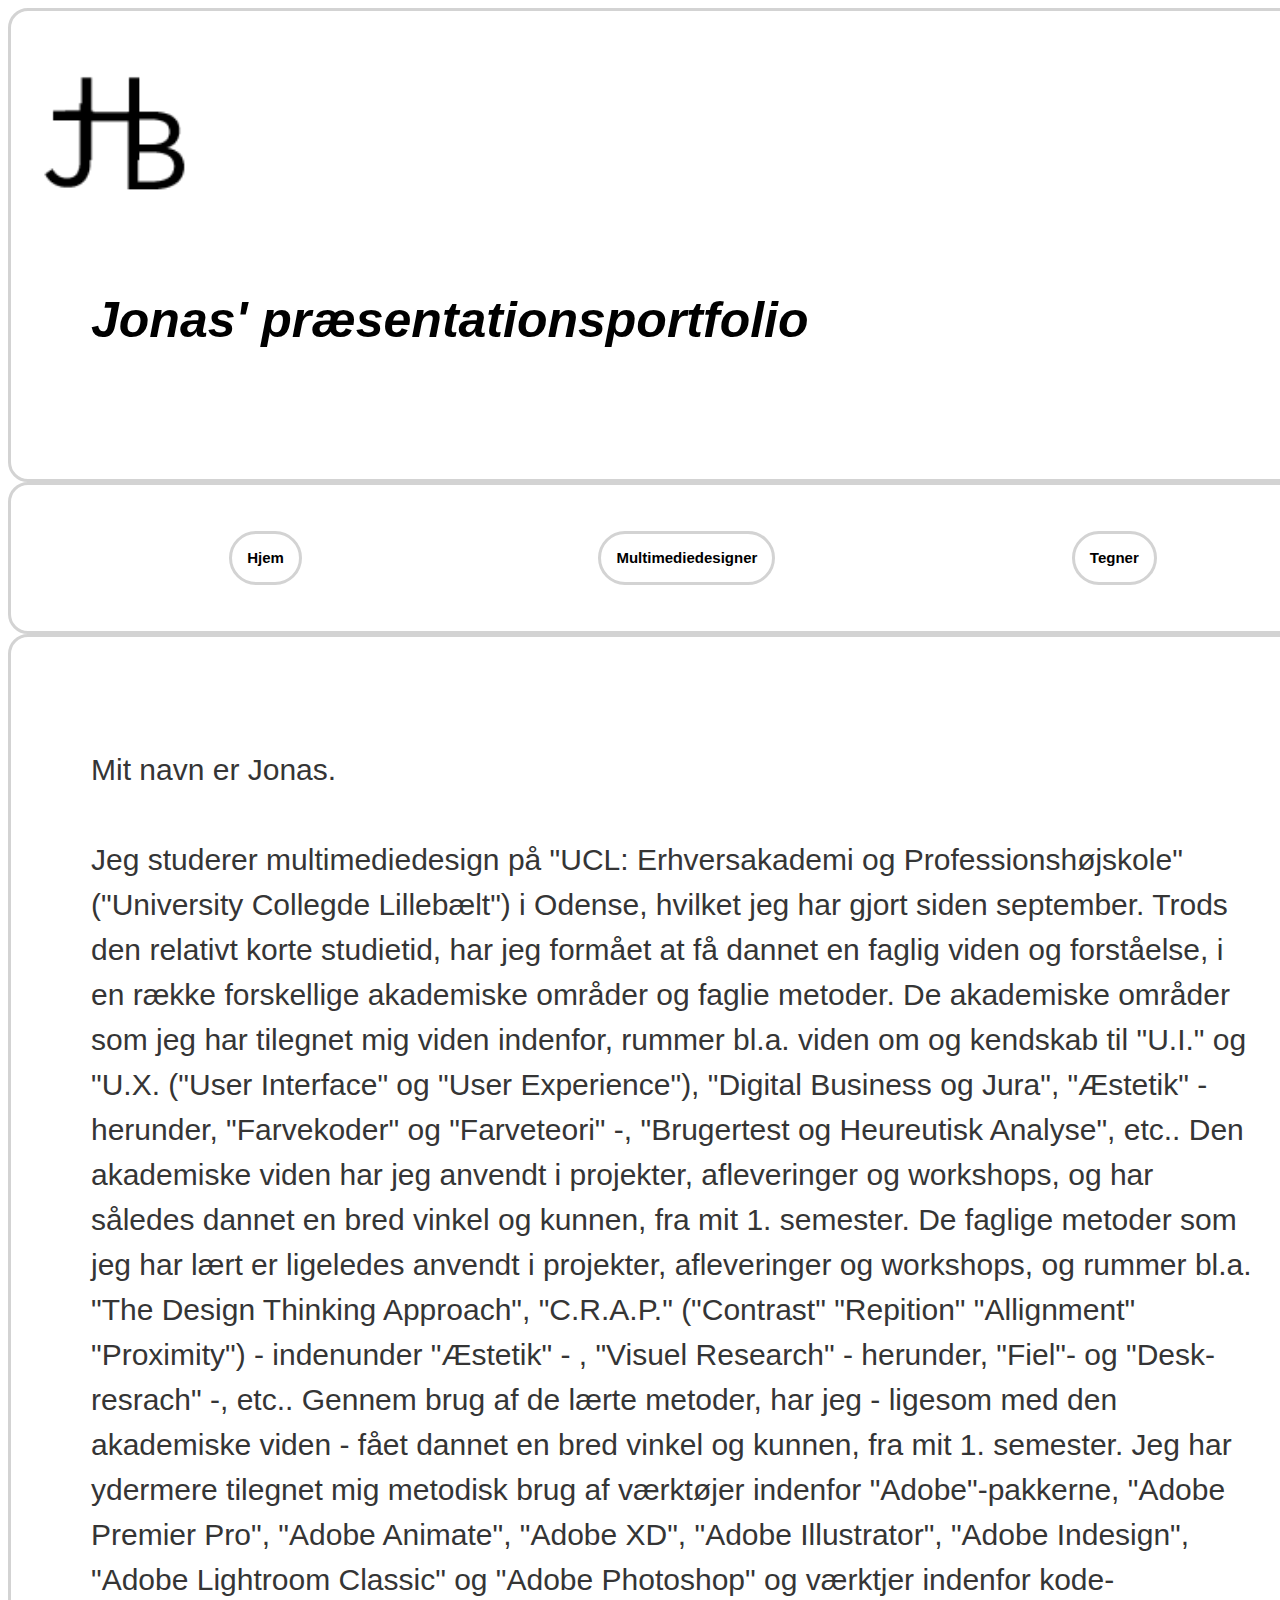
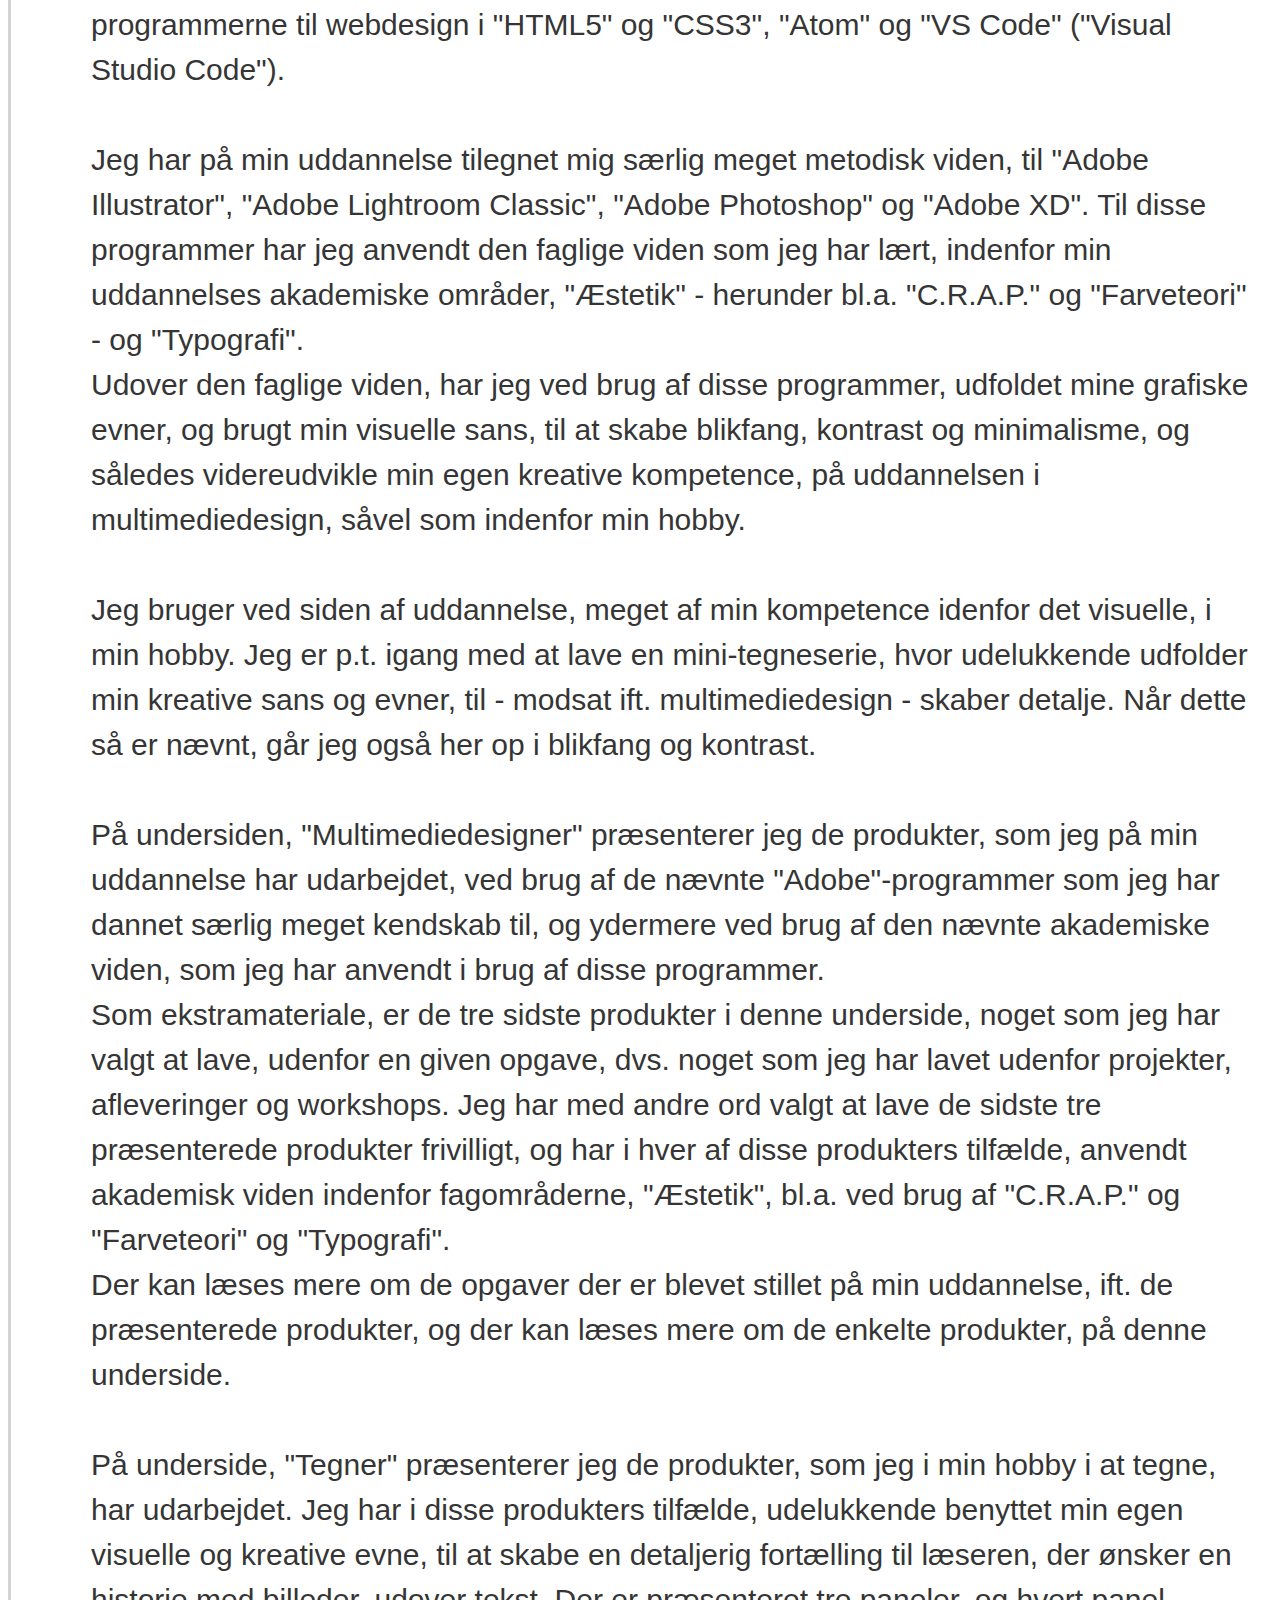
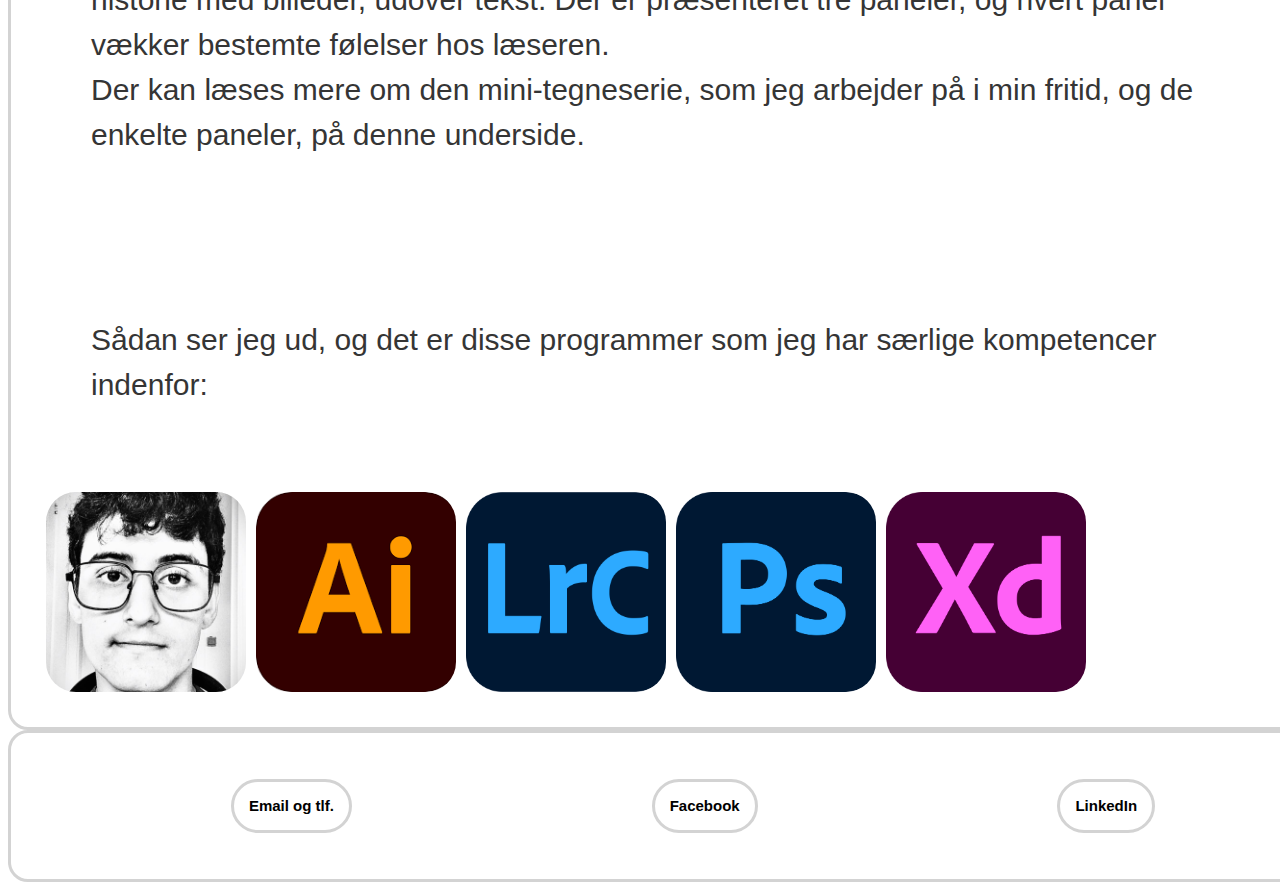
==== commit 968153bf: "Kode-opdatering, d. 14/12 2020" ====
--- a/index.html
+++ b/index.html
@@ -38,12 +38,12 @@
                     Mit navn er Jonas.
                     <br/>
                     <br/>
-                    Jeg studerer multimediedesign på "UCL: Erhversakademi og Professionshøjskole" ("University Collegde Lillebælt") i Odense, hvilket jeg har gjort siden september. Trods den relativt korte studietid, har jeg formået at få dannet en faglig viden og forståelse, i en række forskellige akademiske områder og metoder. De akademiske områder som jeg har tilegnet mig viden indenfor, rummer bl.a. viden om og kendskab til "U.I." og "U.X. ("User Interface" og "User Experience"), "Digital Business og Jura", "Æstetik" - herunder, "Farvekoder" og "Farveteori" -, "Brugertest og Heureutisk Analyse", etc.. Den akademiske viden har jeg anvendt i projekter, afleveringer og workshops, og har således dannet en bred vinkel og kunnen, fra mit 1. semester. De akademiske metoder som jeg har lært er ligeledes anvendt i projekter, afleveringer og workshops, og rummer bl.a. "The Design Thinking Approach", "C.R.A.P." ("Contrast" "Repition" "Allignment" "Proximity") - indenunder "Æstetik" - , "Visuel Research" - herunder, "Fiel"- og "Desk-resrach" -, etc.. Gennem brug af de lærte metoder, har jeg - ligesom med den akademiske viden - fået dannet en bred vinkel og kunnen, fra mit 1. semester. Jeg har ydermere tilegnet mig metodisk brug af "Adobe"-pakkerne, "Adobe Premier Pro", "Adobe Animate", "Adobe XD", "Adobe Illustrator", "Adobe Indesign", "Adobe Lightroom Classic" og "Adobe Photoshop" og kode-programmerne til webdesign i "HTML5" og "CSS3", "Atom" og "VS Code" ("Visual Studio Code").   
+                    Jeg studerer multimediedesign på "UCL: Erhversakademi og Professionshøjskole" ("University Collegde Lillebælt") i Odense, hvilket jeg har gjort siden september. Trods den relativt korte studietid, har jeg formået at få dannet en faglig viden og forståelse, i en række forskellige akademiske områder og faglie metoder. De akademiske områder som jeg har tilegnet mig viden indenfor, rummer bl.a. viden om og kendskab til "U.I." og "U.X. ("User Interface" og "User Experience"), "Digital Business og Jura", "Æstetik" - herunder, "Farvekoder" og "Farveteori" -, "Brugertest og Heureutisk Analyse", etc.. Den akademiske viden har jeg anvendt i projekter, afleveringer og workshops, og har således dannet en bred vinkel og kunnen, fra mit 1. semester. De faglige metoder som jeg har lært er ligeledes anvendt i projekter, afleveringer og workshops, og rummer bl.a. "The Design Thinking Approach", "C.R.A.P." ("Contrast" "Repition" "Allignment" "Proximity") - indenunder "Æstetik" - , "Visuel Research" - herunder, "Fiel"- og "Desk-resrach" -, etc.. Gennem brug af de lærte metoder, har jeg - ligesom med den akademiske viden - fået dannet en bred vinkel og kunnen, fra mit 1. semester. Jeg har ydermere tilegnet mig metodisk brug af værktøjer indenfor "Adobe"-pakkerne, "Adobe Premier Pro", "Adobe Animate", "Adobe XD", "Adobe Illustrator", "Adobe Indesign", "Adobe Lightroom Classic" og "Adobe Photoshop" og værktjer indenfor kode-programmerne til webdesign i "HTML5" og "CSS3", "Atom" og "VS Code" ("Visual Studio Code").   
                     <br/>
                     <br/>
                     Jeg har på min uddannelse tilegnet mig særlig meget metodisk viden, til "Adobe Illustrator", "Adobe Lightroom Classic", "Adobe Photoshop" og "Adobe XD". Til disse programmer har jeg anvendt den faglige viden som jeg har lært, indenfor min uddannelses akademiske områder, "Æstetik" - herunder bl.a. "C.R.A.P." og "Farveteori" - og "Typografi". 
                     <br/>
-                    Udover den faglige viden, har jeg ved brug af disse programmer, udfoldet mine grafiske evner, og brugt min visuelle sans, til at skabe blikfang, kontrast og minimalisme, og således videreudvikle min egen kreative kompetence, på uddannelsen i multimediedesign såvel som indenfor min hobby.
+                    Udover den faglige viden, har jeg ved brug af disse programmer, udfoldet mine grafiske evner, og brugt min visuelle sans, til at skabe blikfang, kontrast og minimalisme, og således videreudvikle min egen kreative kompetence, på uddannelsen i multimediedesign, såvel som indenfor min hobby.
                     <br/>
                     <br/>
                     Jeg bruger ved siden af uddannelse, meget af min kompetence idenfor det visuelle, i min hobby. Jeg er p.t. igang med at lave en mini-tegneserie, hvor udelukkende udfolder min kreative sans og evner, til - modsat ift. multimediedesign - skaber detalje. Når dette så er nævnt, går jeg også her op i blikfang og kontrast.
@@ -86,13 +86,13 @@
         <nav class="footer">
             <ul class="menu-punkter">
                 <div class="footer-link-box1">
-                    <li><a class="top-navigation-link" href="http://jonashawwabroens.dk/email_og_tlf..html">Email og tlf.</a></li>
+                    <li><a class="bottom-navigation-link" href="http://jonashawwabroens.dk/email_og_tlf..html">Email og tlf.</a></li>
                 </div>
                 <div class="footer-link-box2">
-                    <li><a class="top-navigation-link" href="https://da-dk.facebook.com/jonas.hawwa">Facebook</a></li>
+                    <li><a class="bottom-navigation-link" href="https://da-dk.facebook.com/jonas.hawwa">Facebook</a></li>
                 </div>
                 <div class="footer-link-box3">
-                    <li><a class="top-navigation-link" href="https://www.youtube.com/results?search_query=https%3A%2F%2Fwww.youtube.com%2Fchannel%2FUC4zqTr6dbG0YzTvXpwWpKdw">Youtube</a></li>
+                    <li><a class="bottom-navigation-link" href="https://www.linkedin.com/in/jonas-br%C3%B8ns-8783191a2/">LinkedIn</a></li>
                 </div>
             </ul>
         </nav>
--- a/stylesheets.css
+++ b/stylesheets.css
@@ -74,7 +74,8 @@
     border-radius: 20px;
     }
     
-.top-navigation-link {
+.top-navigation-link, .bottom-navigation-link {
+    text-transform: none;
     text-decoration: none;
     font-weight: 700;
     font-size: 15px;
@@ -234,36 +235,6 @@
 
 .billede-boks13 {
     display: grid;
-    width: 190px;
-    height: 170px;
-    background-image: url(Images/MockupUnderMenuBar2.jpg);
-    background-size: cover;
-    background-color: transparent;
-    border-radius: 5%;
-    }
-
-.billede-boks14 {
-    display: grid;
-    width: 195px;
-    height: 110px;
-    background-image: url(Images/MockupUndersideMedlemmer.jpg);
-    background-size: cover;
-    background-color: transparent;
-    border-radius: 5%;
-    }
-
-.billede-boks15 {
-    display: grid;
-    width: 195px;
-    height: 110px;
-    background-image: url(Images/MockupUndersideMedlemmerBund.jpg);
-    background-size: cover;
-    background-color: transparent;
-    border-radius: 5%;
-    }
-
-.billede-boks16 {
-    display: grid;
     width: 195px;
     height: 110px;
     background-image: url(Images/MockupUndersideBestyrrelsen.jpg);
@@ -272,7 +243,7 @@
     border-radius: 5%;
     }
 
-.billede-boks17 {
+.billede-boks14 {
     display: grid;
     width: 190px;
     height: 62.5px;
@@ -282,7 +253,7 @@
     border-radius: 5%;
     }
 
-.billede-boks18 {
+.billede-boks15 {
     display: grid;
     width: 125px;
     height: 251px;
@@ -292,7 +263,67 @@
     border-radius: 5%;
     }
 
+.billede-boks16 {
+    display: grid;
+    width: 140px;
+    height: 250px;
+    background-image: url(Images/FoodAppForside.jpg);
+    background-size: cover;
+    background-color: transparent;
+    border-radius: 5%;
+    }
+    
+.billede-boks17 {
+    display: grid;
+    width: 190px;
+    height: 89px;
+    background-image: url(Images/FoodAppFilterOutBackgroundNoiceEnabled.jpg);
+    background-size: cover;
+    background-color: transparent;
+    border-radius: 5%;
+    }
+
+.billede-boks18 {
+    display: grid;
+    width: 190px;
+    height: 89px;
+    background-image: url(Images/FoodAppSpeechToTextEnabled.jpg);
+    background-size: cover;
+    background-color: transparent;
+    border-radius: 5%;
+    }
+
 .billede-boks19 {
+    display: grid;
+    width: 140px;
+    height: 275px;
+    background-image: url(Images/FoodAppMenusideEksempel.jpg);
+    background-size: cover;
+    background-color: transparent;
+    border-radius: 5%;
+    }
+
+.billede-boks20 {
+    display: grid;
+    width: 140px;
+    height: 275px;
+    background-image: url(Images/FoodAppIngrediensOgBeskrivelsessideEksempel.jpg);
+    background-size: cover;
+    background-color: transparent;
+    border-radius: 5%;
+    }
+
+ .billede-boks21 {
+    display: grid;
+    width: 140px;
+    height: 275px;
+    background-image: url(Images/FoodAppOdrebekræftelsessideEksempel.jpg);
+    background-size: cover;
+    background-color: transparent;
+    border-radius: 5%;
+    }
+
+.billede-boks22 {
     display: grid;
     width: 190px;
     height: 150px;
@@ -302,7 +333,7 @@
     border-radius: 5%;
     }
 
-.billede-boks20 {
+.billede-boks23 {
     display: grid;
     width: 190px;
     height: 150px;
@@ -312,7 +343,7 @@
     border-radius: 5%;
     }
 
-.billede-boks21 {
+.billede-boks24 {
     display: grid;
     width: 190px;
     height: 220px;
@@ -322,7 +353,7 @@
     border-radius: 5%;
     }
 
-.billede-boks22 {
+.billede-boks25 {
     display: grid;
     width: 180px;
     height: 270px;
@@ -332,7 +363,7 @@
     border-radius: 5%;
     }
 
-.billede-boks23 {
+.billede-boks26 {
     display: grid;
     width: 180px;
     height: 270px;
@@ -342,7 +373,7 @@
     border-radius: 5%;
     }
     
-.billede-boks24 {
+.billede-boks27 {
     display: grid;
     width: 190px;
     height: 140px;
@@ -484,7 +515,8 @@
         border-radius: 20px;
         }
         
-    .top-navigation-link {
+    .top-navigation-link, .bottom-navigation-link {
+        text-transform: none;
         text-decoration: none;
         font-weight: 700;
         font-size: 15px;
@@ -644,36 +676,6 @@
     
     .billede-boks13 {
         display: grid;
-        width: 190px;
-        height: 170px;
-        background-image: url(Images/MockupUnderMenuBar2.jpg);
-        background-size: cover;
-        background-color: transparent;
-        border-radius: 5%;
-        }
-    
-    .billede-boks14 {
-        display: grid;
-        width: 195px;
-        height: 110px;
-        background-image: url(Images/MockupUndersideMedlemmer.jpg);
-        background-size: cover;
-        background-color: transparent;
-        border-radius: 5%;
-        }
-    
-    .billede-boks15 {
-        display: grid;
-        width: 195px;
-        height: 110px;
-        background-image: url(Images/MockupUndersideMedlemmerBund.jpg);
-        background-size: cover;
-        background-color: transparent;
-        border-radius: 5%;
-        }
-    
-    .billede-boks16 {
-        display: grid;
         width: 195px;
         height: 110px;
         background-image: url(Images/MockupUndersideBestyrrelsen.jpg);
@@ -682,7 +684,7 @@
         border-radius: 5%;
         }
     
-    .billede-boks17 {
+    .billede-boks14 {
         display: grid;
         width: 190px;
         height: 62.5px;
@@ -692,7 +694,7 @@
         border-radius: 5%;
         }
     
-    .billede-boks18 {
+    .billede-boks15 {
         display: grid;
         width: 125px;
         height: 251px;
@@ -702,7 +704,67 @@
         border-radius: 5%;
         }
     
+    .billede-boks16 {
+        display: grid;
+        width: 140px;
+        height: 250px;
+        background-image: url(Images/FoodAppForside.jpg);
+        background-size: cover;
+        background-color: transparent;
+        border-radius: 5%;
+        }
+        
+    .billede-boks17 {
+        display: grid;
+        width: 190px;
+        height: 89px;
+        background-image: url(Images/FoodAppFilterOutBackgroundNoiceEnabled.jpg);
+        background-size: cover;
+        background-color: transparent;
+        border-radius: 5%;
+        }
+    
+    .billede-boks18 {
+        display: grid;
+        width: 190px;
+        height: 89px;
+        background-image: url(Images/FoodAppSpeechToTextEnabled.jpg);
+        background-size: cover;
+        background-color: transparent;
+        border-radius: 5%;
+        }
+    
     .billede-boks19 {
+        display: grid;
+        width: 140px;
+        height: 275px;
+        background-image: url(Images/FoodAppMenusideEksempel.jpg);
+        background-size: cover;
+        background-color: transparent;
+        border-radius: 5%;
+        }
+    
+    .billede-boks20 {
+        display: grid;
+        width: 140px;
+        height: 275px;
+        background-image: url(Images/FoodAppIngrediensOgBeskrivelsessideEksempel.jpg);
+        background-size: cover;
+        background-color: transparent;
+        border-radius: 5%;
+        }
+    
+     .billede-boks21 {
+        display: grid;
+        width: 140px;
+        height: 275px;
+        background-image: url(Images/FoodAppOdrebekræftelsessideEksempel.jpg);
+        background-size: cover;
+        background-color: transparent;
+        border-radius: 5%;
+        }
+    
+    .billede-boks22 {
         display: grid;
         width: 190px;
         height: 150px;
@@ -712,7 +774,7 @@
         border-radius: 5%;
         }
     
-    .billede-boks20 {
+    .billede-boks23 {
         display: grid;
         width: 190px;
         height: 150px;
@@ -722,7 +784,7 @@
         border-radius: 5%;
         }
     
-    .billede-boks21 {
+    .billede-boks24 {
         display: grid;
         width: 190px;
         height: 220px;
@@ -732,7 +794,7 @@
         border-radius: 5%;
         }
     
-    .billede-boks22 {
+    .billede-boks25 {
         display: grid;
         width: 180px;
         height: 270px;
@@ -742,7 +804,7 @@
         border-radius: 5%;
         }
     
-    .billede-boks23 {
+    .billede-boks26 {
         display: grid;
         width: 180px;
         height: 270px;
@@ -752,7 +814,7 @@
         border-radius: 5%;
         }
         
-    .billede-boks24 {
+    .billede-boks27 {
         display: grid;
         width: 190px;
         height: 140px;
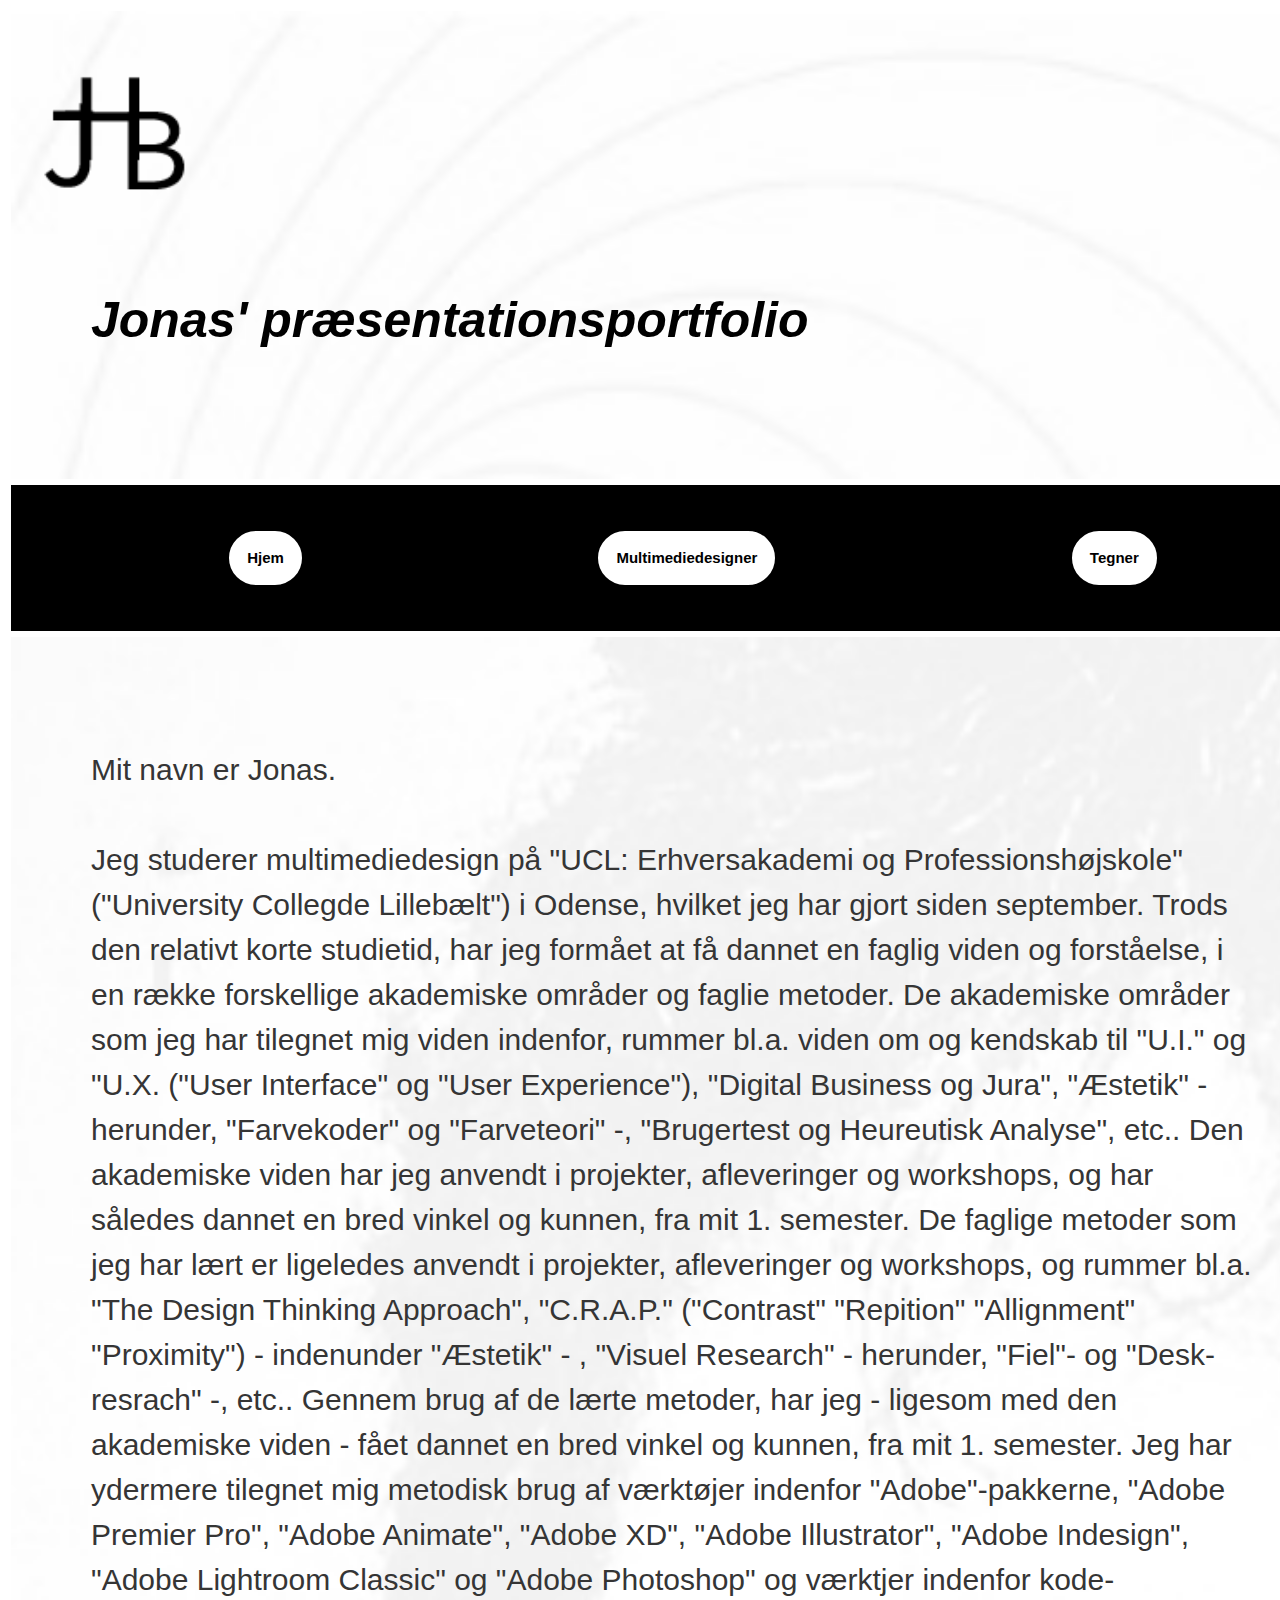
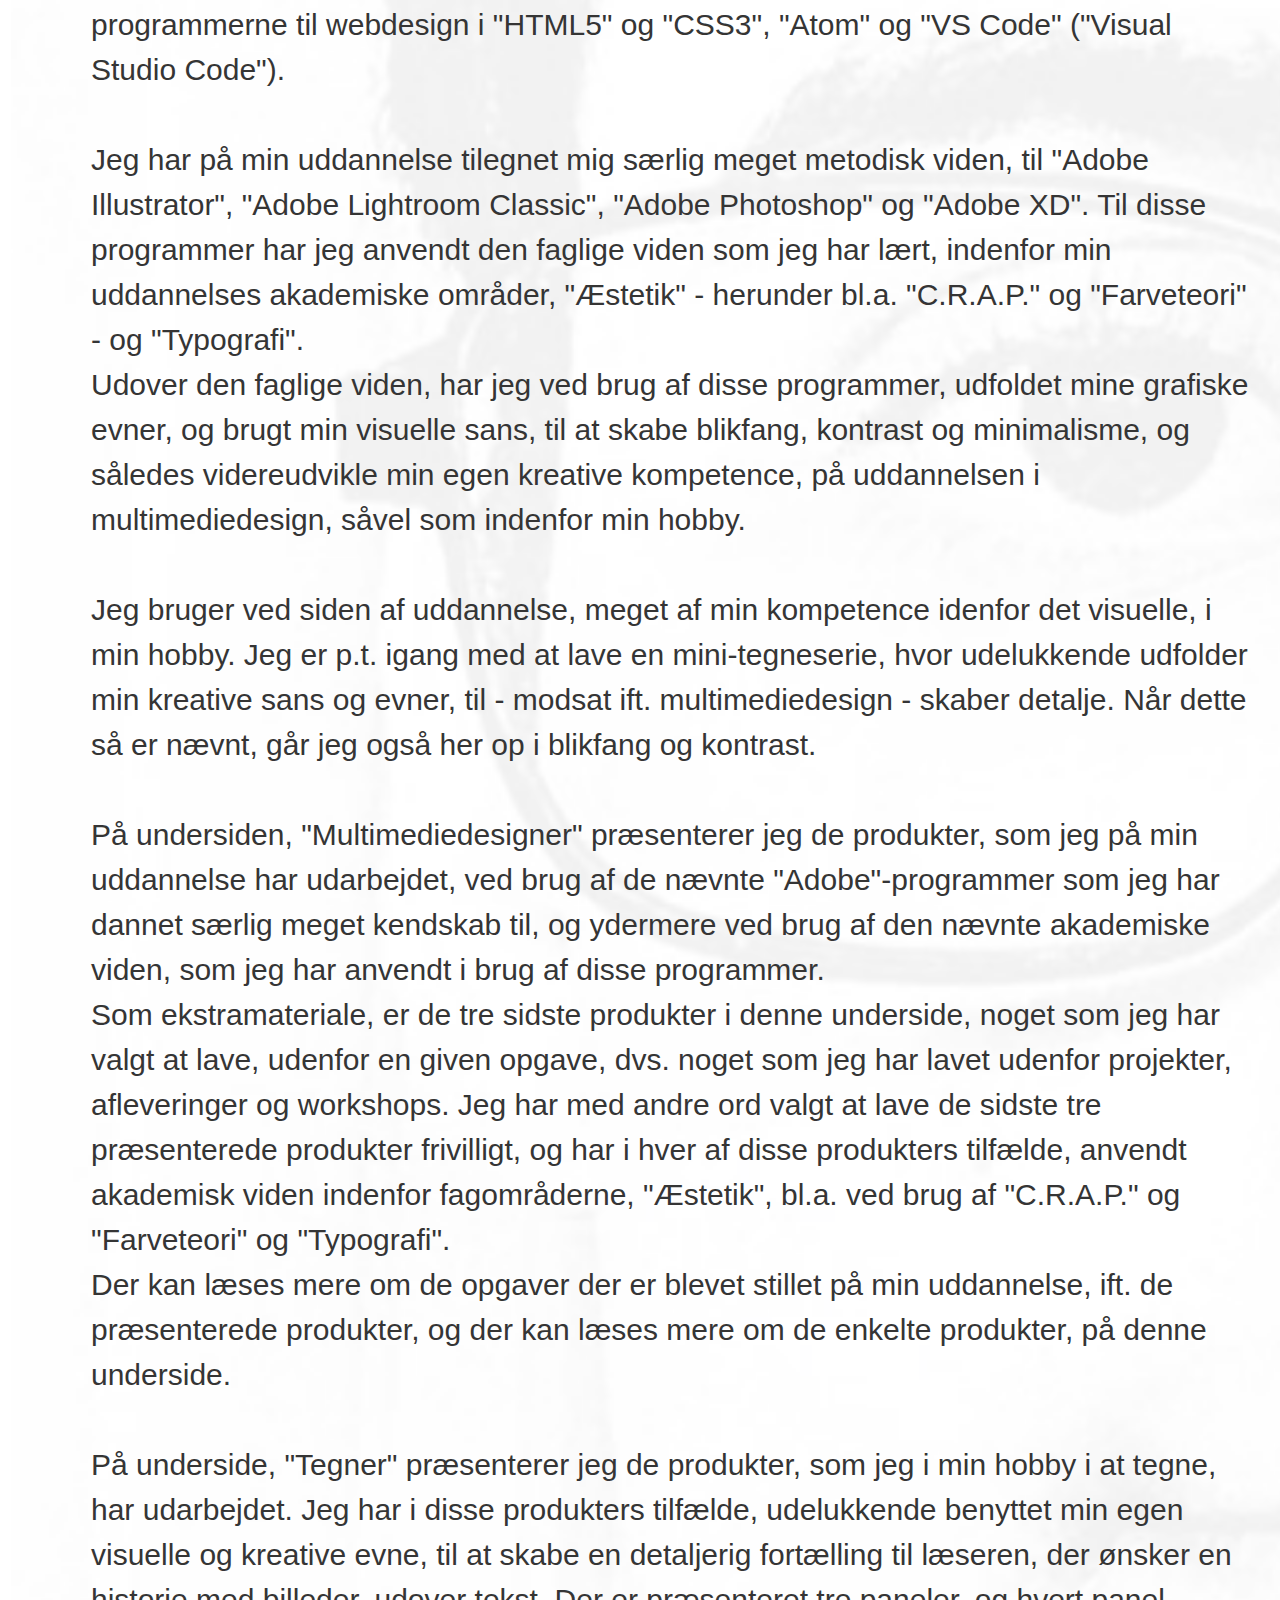
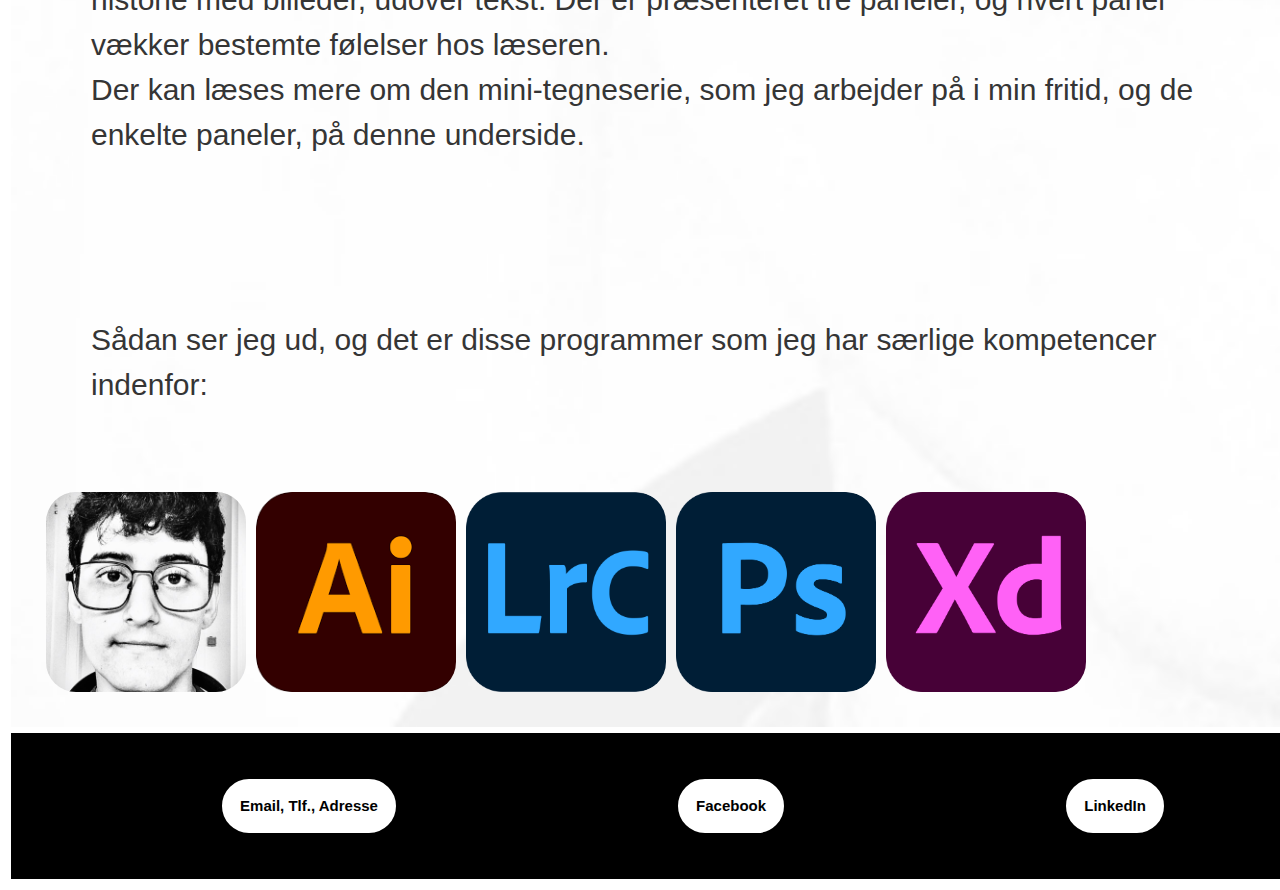
==== commit 99301971: "Kode-opdatering, d. 15/12 2020" ====
--- a/index.html
+++ b/index.html
@@ -1,7 +1,7 @@
 <!DOCTYPE html>
-<html lang="en">
-<link rel="stylesheet" type="text/css" href="stylesheets.css">
-<head>
+<html lang="da-dk">
+<link rel="stylesheet" type="text/css" href="stylesheets.css"> 
+<head> 
     <meta charset="UTF-8">
     <meta name="viewport" content="width=device-width, initial-scale=1.0">
     <title>Forside</title>
@@ -20,15 +20,15 @@
 
         <nav class="homepage-menu">
             <ul class="menu-punkter">
-                <div class="menu-link-box1">
-                    <li><a class="top-navigation-link" href="http://jonashawwabroens.dk/index.html">Hjem</a></li>
-                </div>
-                <div class="menu-link-box2">
-                    <li><a class="top-navigation-link" href="http://jonashawwabroens.dk/multimediedesigner.html">Multimediedesigner</a></li>
-                </div>
-                <div class="menu-link-box3">
-                    <li><a class="top-navigation-link" href="http://jonashawwabroens.dk/tegner.html">Tegner</a></li>
-                </div>
+                <li class="menu-link-box1">
+                    <div><a class="top-navigation-link" href="http://jonashawwabroens.dk/index.html">Hjem</a></div>
+                </li>
+                <li class="menu-link-box2">
+                    <div><a class="top-navigation-link" href="http://jonashawwabroens.dk/multimediedesigner.html">Multimediedesigner</a></div>
+                </li>
+                <li class="menu-link-box3">
+                    <div><a class="top-navigation-link" href="http://jonashawwabroens.dk/tegner.html">Tegner</a></div>
+                </li>
             </ul>
         </nav>
 
@@ -65,7 +65,7 @@
                 <p class="Tekst">
                     Sådan ser jeg ud, og det er disse programmer som jeg har særlige kompetencer indenfor:
                 </p>
-             </div class="row">
+             </div>
               <div class="column">
                 <div class="billede-boks1"></div>
               </div>
@@ -85,15 +85,15 @@
 
         <nav class="footer">
             <ul class="menu-punkter">
-                <div class="footer-link-box1">
-                    <li><a class="bottom-navigation-link" href="http://jonashawwabroens.dk/email_og_tlf..html">Email og tlf.</a></li>
-                </div>
-                <div class="footer-link-box2">
-                    <li><a class="bottom-navigation-link" href="https://da-dk.facebook.com/jonas.hawwa">Facebook</a></li>
-                </div>
-                <div class="footer-link-box3">
-                    <li><a class="bottom-navigation-link" href="https://www.linkedin.com/in/jonas-br%C3%B8ns-8783191a2/">LinkedIn</a></li>
-                </div>
+                <li class="footer-link-box1">
+                    <div><a class="bottom-navigation-link" href="http://jonashawwabroens.dk/email_tlf_adresse.html">Email, Tlf., Adresse</a></div>
+                </li>
+                <li class="footer-link-box2">
+                    <div><a class="bottom-navigation-link" href="https://da-dk.facebook.com/jonas.hawwa">Facebook</a></div>
+                </li>
+                <li class="footer-link-box3">
+                    <div><a class="bottom-navigation-link" href="https://www.linkedin.com/in/jonas-br%C3%B8ns-8783191a2/">LinkedIn</a></div>
+                </li>
             </ul>
         </nav>
 
--- a/stylesheets.css
+++ b/stylesheets.css
@@ -1,3 +1,4 @@
+/* Laptop/Stationary computer */
 .grid-container {
     display: grid;
     grid-template-columns: 1fr;
@@ -7,54 +8,52 @@
 
 .header-index {
     grid-area: header;
-    background-color: white;
-    border: solid lightgray;
+    background-image: url(Images/BaggrundsbilledeTilHeader.jpg);
+    background-size: cover;
+    border: solid #ffffff;
     padding: 30px;
     grid-column-start: 1;
     grid-column-end: 6;
     grid-row-start: 1;
     grid-row-end: 3;
     width: 100%;
-    border-radius: 20px;
     }
 
 .homepage-menu {
     grid-area: menu;
-    background-color: white;
-    border: solid lightgray;
+    background-color: #000000;
+    border: solid #ffffff;
     padding: 30px;
     grid-column-start: 1;
     grid-column-end: 6;
     grid-row-start: 3;
     grid-row-end: 4;
     width: 100%;
-    border-radius: 20px;
     }
 
 .main-content1 {
     grid-area: main1;
-    background-color: white;
-    border: solid lightgray;
+    background-image: url(Images/Selfie2.jpg);
+    background-size: cover;
+    border: solid #ffffff;
     padding: 30px;
     grid-column-start: 1;
     grid-column-end: 6;
     grid-row-start: 4;
     grid-row-end: 18;
     width: 100%;
-    border-radius: 20px;
     }
 
 .footer {
     grid-area: footer;
-    background-color: white;
-    border: solid lightgrey;
+    background-color: #000000;
+    border: solid #ffffff;
     padding: 30px;
     grid-column-start: 1;
     grid-column-end: 6;
     grid-row-start: 18;
     grid-row-end: 20;
     width: 100%;
-    border-radius: 20px;
     }
 
 .logo-boks {
@@ -107,12 +106,6 @@
     padding: 5px;
     }
 
-.row::after {
-    content: "";
-    clear: both;
-    padding: table;
-    }
-
 .billede-boks1 {
     display: grid;
     width: 200px;
@@ -393,109 +386,108 @@
 .menu-link-box1 {
     display: grid;
     padding: 15px;
-    background-color: white;
-    border: solid lightgrey;
+    background-color: #ffffff;
+    border: solid #ffffff;
     border-radius: 30px;
     }
 
 .menu-link-box2 {
     display: grid;
     padding: 15px;
-    background-color: white;
-    border: solid lightgrey;
+    background-color: #ffffff;
+    border: solid #ffffff;
     border-radius: 30px;
     }
 
 .menu-link-box3 {
     display: grid;
     padding: 15px;
-    background-color: white;
-    border: solid lightgrey;
+    background-color: #ffffff;
+    border: solid #ffffff;
     border-radius: 30px;
     }
     
 .footer-link-box1 {
     display: grid;
     padding: 15px;
-    background-color: white;
-    border: solid lightgrey;
+    background-color: #ffffff;
+    border: solid #ffffff;
     border-radius: 30px;
     }
     
 .footer-link-box2 {
     display: grid;
     padding: 15px;
-    background-color: white;
-    border: solid lightgrey;
+    background-color: #ffffff;
+    border: solid #ffffff;
     border-radius: 30px;
     }
     
 .footer-link-box3 {
     display: grid;
     padding: 15px;
-    background-color: white;
-    border: solid lightgrey;
+    background-color: #ffffff;
+    border: solid #ffffff;
     border-radius: 30px;
     }
 
-@media (width: 100%) {
-    .grid-container {
+/* iPhone 5, 5S, 5C and 5SE (Portrait and Landscape) */
+@media only screen 
+    and (min-device-width: 320px) 
+    and (max-device-width: 568px)
+    
+    {.grid-container {
         display: grid;
         grid-template-columns: 1fr;
         background-color: transparent;
-        width: 100%;
+        width: 568px;
         }
     
     .header-index {
         grid-area: header;
-        background-color: white;
-        border: solid lightgray;
+        background-image: url(Images/BaggrundsbilledeTilHeader.jpg);
+        background-size: cover;
+        border: solid #ffffff;
         padding: 30px;
         grid-column-start: 1;
         grid-column-end: 6;
         grid-row-start: 1;
         grid-row-end: 3;
-        width: 100%;
-        border-radius: 20px;
         }
     
     .homepage-menu {
         grid-area: menu;
-        background-color: white;
-        border: solid lightgray;
+        background-color: #000000;
+        border: solid #ffffff;
         padding: 30px;
         grid-column-start: 1;
         grid-column-end: 6;
         grid-row-start: 3;
         grid-row-end: 4;
-        width: 100%;
-        border-radius: 20px;
         }
     
     .main-content1 {
         grid-area: main1;
-        background-color: white;
-        border: solid lightgray;
+        background-image: url(Images/Selfie2.jpg);
+        background-size: cover;
+        border: solid #ffffff;
         padding: 30px;
         grid-column-start: 1;
         grid-column-end: 6;
         grid-row-start: 4;
         grid-row-end: 18;
-        width: 100%;
-        border-radius: 20px;
         }
     
     .footer {
         grid-area: footer;
-        background-color: white;
-        border: solid lightgrey;
+        background-color: #000000;
+        border: solid #ffffff;
         padding: 30px;
         grid-column-start: 1;
         grid-column-end: 6;
         grid-row-start: 18;
         grid-row-end: 20;
-        width: 100%;
-        border-radius: 20px;
+        width: 568px;
         }
     
     .logo-boks {
@@ -548,12 +540,6 @@
         padding: 5px;
         }
     
-    .row::after {
-        content: "";
-        clear: both;
-        padding: table;
-        }
-    
     .billede-boks1 {
         display: grid;
         width: 200px;
@@ -834,51 +820,485 @@
     .menu-link-box1 {
         display: grid;
         padding: 15px;
-        background-color: white;
-        border: solid lightgrey;
+        background-color: #ffffff;
+        border: solid #ffffff;
         border-radius: 30px;
         }
     
     .menu-link-box2 {
         display: grid;
         padding: 15px;
-        background-color: white;
-        border: solid lightgrey;
+        background-color: #ffffff;
+        border: solid #ffffff;
         border-radius: 30px;
         }
     
     .menu-link-box3 {
         display: grid;
         padding: 15px;
-        background-color: white;
-        border: solid lightgrey;
+        background-color: #ffffff;
+        border: solid #ffffff;
         border-radius: 30px;
         }
         
     .footer-link-box1 {
         display: grid;
         padding: 15px;
-        background-color: white;
-        border: solid lightgrey;
+        background-color: #ffffff;
+        border: solid #ffffff;
         border-radius: 30px;
         }
         
     .footer-link-box2 {
         display: grid;
         padding: 15px;
-        background-color: white;
-        border: solid lightgrey;
+        background-color: #ffffff;
+        border: solid #ffffff;
         border-radius: 30px;
         }
         
     .footer-link-box3 {
         display: grid;
         padding: 15px;
-        background-color: white;
-        border: solid lightgrey;
+        background-color: #ffffff;
+        border: solid #ffffff;
         border-radius: 30px;
         }
-
-    }
-
-    +  
+  }
+
+/* iPad 1, 2, Mini and Air, 3, 4 and Pro 9.7" (Portrait and Landscape) */
+@media only screen 
+and (min-device-width: 768px) 
+and (max-device-width: 1024px) 
+
+{.grid-container {
+    display: grid;
+    grid-template-columns: 1fr;
+    background-color: transparent;
+    width: 1024px;
+    }
+
+.header-index {
+    grid-area: header;
+    background-image: url(Images/BaggrundsbilledeTilHeader.jpg);
+    background-size: cover;
+    border: solid #ffffff;
+    padding: 30px;
+    grid-column-start: 1;
+    grid-column-end: 6;
+    grid-row-start: 1;
+    grid-row-end: 3;
+    }
+
+.homepage-menu {
+    grid-area: menu;
+    background-color: #000000;
+    border: solid #ffffff;
+    padding: 30px;
+    grid-column-start: 1;
+    grid-column-end: 6;
+    grid-row-start: 3;
+    grid-row-end: 4;
+    }
+
+.main-content1 {
+    grid-area: main1;
+    background-image: url(Images/Selfie2.jpg);
+    background-size: cover;
+    border: solid #ffffff;
+    padding: 30px;
+    grid-column-start: 1;
+    grid-column-end: 6;
+    grid-row-start: 4;
+    grid-row-end: 18;
+    }
+
+.footer {
+    grid-area: footer;
+    background-color: #000000;
+    border: solid #ffffff;
+    padding: 30px;
+    grid-column-start: 1;
+    grid-column-end: 6;
+    grid-row-start: 18;
+    grid-row-end: 20;
+    width: 1068px;
+    }
+
+.logo-boks {
+    display: grid;
+    width: 150px;
+    height: 150px;
+    background-image: url(Images/personligt-logo.png);
+    background-size: cover;
+}
+
+.menu-punkter {
+    display: flex;
+    list-style-type: none;
+    justify-content: space-around;
+    font-family: sans-serif;
+    text-transform: uppercase;
+    border-radius: 20px;
+    }
+    
+.top-navigation-link, .bottom-navigation-link {
+    text-transform: none;
+    text-decoration: none;
+    font-weight: 700;
+    font-size: 15px;
+    color: black;
+    }
+
+.tekst-boks1 {
+    display: grid;
+    padding: 50px;
+    grid-template-columns: 5fr 0.25fr;
+}
+    
+.tekst-boks2 {
+    display: flex;
+    padding: 50px;
+    grid-template-columns: 5fr 0.25fr;
+    }
+    
+.Tekst {
+    font-family: sans-serif;
+    font-size: 30px;
+    color: rgb(53, 53, 53);
+    line-height: 1.5;
+    }
+
+.column {
+    float: left;
+    width: 200px;
+    padding: 5px;
+    }
+
+.billede-boks1 {
+    display: grid;
+    width: 200px;
+    height: 200px;
+    background-image: url(Images/Selfie.jpg);
+    background-size: cover;
+    background-color: transparent;
+    border-radius: 15%;
+    }
+
+.billede-boks2 {
+    display: grid;
+    width: 200px;
+    height: 200px;
+    background-image: url(Images/AdobeIllustrator.png);
+    background-size: cover;
+    background-color: transparent;
+    border-radius: 15%;
+    }
+
+.billede-boks3 {
+    display: grid;
+    width: 200px;
+    height: 200px;
+    background-image: url(Images/AdobeLightroomClassic.png);
+    background-size: cover;
+    background-color: transparent;
+    border-radius: 15%;
+    }
+    
+.billede-boks4 {
+    display: grid;
+    width: 200px;
+    height: 200px;
+    background-image: url(Images/AdobePhotoshop.png);
+    background-size: cover;
+    background-color: transparent;
+    border-radius: 15%;
+    }
+
+.billede-boks5 {
+    display: grid;
+    width: 200px;
+    height: 200px;
+    background-image: url(Images/AdobeXD.png);
+    background-size: cover;
+    background-color: transparent;
+    border-radius: 15%;
+    }
+    
+.billede-boks6 {
+    display: grid;
+    width: 190px;
+    height: 120px;
+    background-image: url(Images/WroofLogo.jpg);
+    background-size: cover;
+    background-color: transparent;
+    border-radius: 5%;
+    }
+
+.billede-boks7 {
+    display: grid;
+    width: 190px;
+    height: 120px;
+    background-image: url(Images/ITHelpLogo.jpg);
+    background-size: cover;
+    background-color: transparent;
+    border-radius: 5%;
+    }
+
+.billede-boks8 {
+    display: grid;
+    width: 190px;
+    height: 120px;
+    background-image: url(Images/AestetikOevelse.jpg);
+    background-size: cover;
+    background-color: transparent;
+    border-radius: 5%;
+    }
+
+.billede-boks9 {
+    display: grid;
+    width: 195px;
+    height: 110px;
+    background-image: url(Images/MockupIndex.jpg);
+    background-size: cover;
+    background-color: transparent;
+    border-radius: 5%;
+    }
+
+.billede-boks10 {
+    display: grid;
+    width: 195px;
+    height: 110px;
+    background-image: url(Images/MockupIndexBund.jpg);
+    background-size: cover;
+    background-color: transparent;
+    border-radius: 5%;
+    }
+
+.billede-boks11 {
+    display: grid;
+    width: 190px;
+    height: 170px;
+    background-image: url(Images/MockupUnderMenuBar1.jpg);
+    background-size: cover;
+    background-color: transparent;
+    border-radius: 5%;
+    }
+
+.billede-boks12 {
+    display: grid;
+    width: 190px;
+    height: 80px;
+    background-image: url(Images/MockupForum.jpg);
+    background-size: cover;
+    background-color: transparent;
+    border-radius: 5%;
+    }
+
+.billede-boks13 {
+    display: grid;
+    width: 195px;
+    height: 110px;
+    background-image: url(Images/MockupUndersideBestyrrelsen.jpg);
+    background-size: cover;
+    background-color: transparent;
+    border-radius: 5%;
+    }
+
+.billede-boks14 {
+    display: grid;
+    width: 190px;
+    height: 62.5px;
+    background-image: url(Images/MockupSlideDownKortKontaktWebudvikleren.jpg);
+    background-size: cover;
+    background-color: transparent;
+    border-radius: 5%;
+    }
+
+.billede-boks15 {
+    display: grid;
+    width: 125px;
+    height: 251px;
+    background-image: url(Images/MockupSlidedownKortLinks.jpg);
+    background-size: cover;
+    background-color: transparent;
+    border-radius: 5%;
+    }
+
+.billede-boks16 {
+    display: grid;
+    width: 140px;
+    height: 250px;
+    background-image: url(Images/FoodAppForside.jpg);
+    background-size: cover;
+    background-color: transparent;
+    border-radius: 5%;
+    }
+    
+.billede-boks17 {
+    display: grid;
+    width: 190px;
+    height: 89px;
+    background-image: url(Images/FoodAppFilterOutBackgroundNoiceEnabled.jpg);
+    background-size: cover;
+    background-color: transparent;
+    border-radius: 5%;
+    }
+
+.billede-boks18 {
+    display: grid;
+    width: 190px;
+    height: 89px;
+    background-image: url(Images/FoodAppSpeechToTextEnabled.jpg);
+    background-size: cover;
+    background-color: transparent;
+    border-radius: 5%;
+    }
+
+.billede-boks19 {
+    display: grid;
+    width: 140px;
+    height: 275px;
+    background-image: url(Images/FoodAppMenusideEksempel.jpg);
+    background-size: cover;
+    background-color: transparent;
+    border-radius: 5%;
+    }
+
+.billede-boks20 {
+    display: grid;
+    width: 140px;
+    height: 275px;
+    background-image: url(Images/FoodAppIngrediensOgBeskrivelsessideEksempel.jpg);
+    background-size: cover;
+    background-color: transparent;
+    border-radius: 5%;
+    }
+
+ .billede-boks21 {
+    display: grid;
+    width: 140px;
+    height: 275px;
+    background-image: url(Images/FoodAppOdrebekræftelsessideEksempel.jpg);
+    background-size: cover;
+    background-color: transparent;
+    border-radius: 5%;
+    }
+
+.billede-boks22 {
+    display: grid;
+    width: 190px;
+    height: 150px;
+    background-image: url(Images/DigitaltKatalogSideNr1.jpg);
+    background-size: cover;
+    background-color: transparent;
+    border-radius: 5%;
+    }
+
+.billede-boks23 {
+    display: grid;
+    width: 190px;
+    height: 150px;
+    background-image: url(Images/DigitaltKatalogSideNr2.jpg);
+    background-size: cover;
+    background-color: transparent;
+    border-radius: 5%;
+    }
+
+.billede-boks24 {
+    display: grid;
+    width: 190px;
+    height: 220px;
+    background-image: url(Images/LoadingIkon.jpg);
+    background-size: cover;
+    background-color: transparent;
+    border-radius: 5%;
+    }
+
+.billede-boks25 {
+    display: grid;
+    width: 180px;
+    height: 270px;
+    background-image: url(Images/TegneseriePanelNr1TegneserieSideNr1TilHamletSpørgelsetSlashHamletInterGhost.jpg);
+    background-size: cover;
+    background-color: transparent;
+    border-radius: 5%;
+    }
+
+.billede-boks26 {
+    display: grid;
+    width: 180px;
+    height: 270px;
+    background-image: url(Images/TegneseriePanelNr2TegneserieSideNr1TilHamletSpørgelsetSlashHamletInterGhost.jpg);
+    background-size: cover;
+    background-color: transparent;
+    border-radius: 5%;
+    }
+    
+.billede-boks27 {
+    display: grid;
+    width: 190px;
+    height: 140px;
+    background-image: url(Images/TegneseriePanelNr3TegneserieSideNr1TilHamletSpørgelsetSlashHamletInterGhost.jpg);
+    background-size: cover;
+    background-color: transparent;
+    border-radius: 5%;
+    }
+
+.Titel {
+    font-size: 50px;
+    font-family: sans-serif;
+    font-style: italic;
+    font-weight: bold;
+    }
+
+.menu-link-box1 {
+    display: grid;
+    padding: 15px;
+    background-color: #ffffff;
+    border: solid #ffffff;
+    border-radius: 30px;
+    }
+
+.menu-link-box2 {
+    display: grid;
+    padding: 15px;
+    background-color: #ffffff;
+    border: solid #ffffff;
+    border-radius: 30px;
+    }
+
+.menu-link-box3 {
+    display: grid;
+    padding: 15px;
+    background-color: #ffffff;
+    border: solid #ffffff;
+    border-radius: 30px;
+    }
+    
+.footer-link-box1 {
+    display: grid;
+    padding: 15px;
+    background-color: #ffffff;
+    border: solid #ffffff;
+    border-radius: 30px;
+    }
+    
+.footer-link-box2 {
+    display: grid;
+    padding: 15px;
+    background-color: #ffffff;
+    border: solid #ffffff;
+    border-radius: 30px;
+    }
+    
+.footer-link-box3 {
+    display: grid;
+    padding: 15px;
+    background-color: #ffffff;
+    border: solid #ffffff;
+    border-radius: 30px;
+    }
+
+}